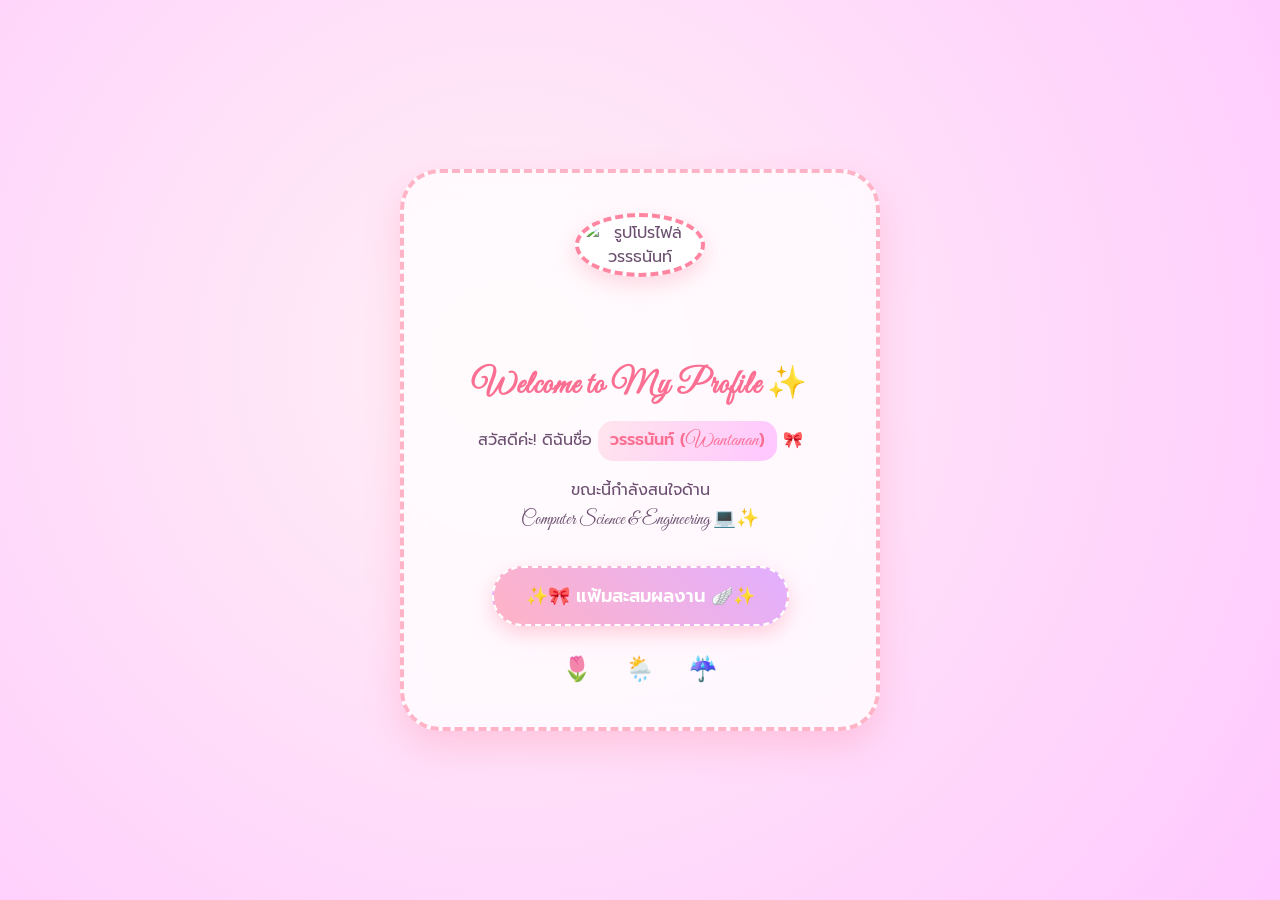
==== index.html @ 5046d3f5 "Update index.html" ====
<!DOCTYPE html>
<html lang="th">
<head>
<meta charset="UTF-8">
<meta name="viewport" content="width=device-width, initial-scale=1.0">
<title>หน้าแนะนำตัวของวรรธนันท์ 🍭</title>
<link rel="stylesheet" href="https://fonts.googleapis.com/css2?family=Alex+Brush&family=Great+Vibes&family=Prompt:wght@300;400;600&display=swap">
<style>
  /* กำหนดชื่อ Class สำหรับฟอนต์ Heart Script สไตล์ภาพที่ส่งมา */
  .heart-font {
    font-family: 'Great Vibes', 'Alex Brush', cursive;
  }

  :root {
    --pink-soft: #ffe5ec;
    --pink-main: #ffb3c6;
    --pink-accent: #ff85a1;
    --pink-dark: #fb6f92;
    --purple-soft: #e2afff;
    --text-color: #6c4f70;
  }

  * {
    box-sizing: border-box;
    margin: 0;
    padding: 0;
  }

  body {
    /* พื้นหลังสีชมพูไล่เฉดหวานๆ */
    background: radial-gradient(circle at 20% 20%, #fff0f5 0%, #ffc6ff 40%, #ffb3c6 80%, #ff85a1 100%);
    background-size: 200% 200%;
    animation: pinkGradient 10s ease infinite alternate;
    font-family: 'Prompt', sans-serif;
    color: var(--text-color);
    min-height: 100vh;
    display: flex;
    justify-content: center;
    align-items: center;
    padding: 20px;
    overflow: hidden;
    position: relative;
  }

  @keyframes pinkGradient {
    0% { background-position: 0% 0%; }
    100% { background-position: 100% 100%; }
  }

  /* ------------------- เอฟเฟกต์ตกแต่งตกลงมา ------------------- */
  .falling-container {
    position: absolute;
    top: 0;
    left: 0;
    width: 100%;
    height: 100%;
    pointer-events: none;
    z-index: 1;
  }

  .falling-item {
    position: absolute;
    top: -50px;
    font-size: 24px;
    animation: fall linear infinite;
    user-select: none;
  }

  @keyframes fall {
    0% {
      transform: translateY(0) rotate(0deg) scale(0.8);
      opacity: 1;
    }
    50% {
      transform: translateY(50vh) rotate(180deg) scale(1.2);
    }
    100% {
      transform: translateY(105vh) rotate(360deg) scale(0.8);
      opacity: 0.2;
    }
  }

  .falling-item:nth-child(1)  { left: 5%;  animation-duration: 6s;  animation-delay: 0s; }
  .falling-item:nth-child(2)  { left: 18%; animation-duration: 8s;  animation-delay: 2s; }
  .falling-item:nth-child(3)  { left: 28%; animation-duration: 7s;  animation-delay: 4s; }
  .falling-item:nth-child(4)  { left: 40%; animation-duration: 9s;  animation-delay: 1s; }
  .falling-item:nth-child(5)  { left: 52%; animation-duration: 6.5s; animation-delay: 3s; }
  .falling-item:nth-child(6)  { left: 65%; animation-duration: 8.5s; animation-delay: 0.5s; }
  .falling-item:nth-child(7)  { left: 78%; animation-duration: 7.5s; animation-delay: 2.5s; }
  .falling-item:nth-child(8)  { left: 88%; animation-duration: 9.5s; animation-delay: 1.5s; }
  .falling-item:nth-child(9)  { left: 95%; animation-duration: 6.8s; animation-delay: 3.5s; }

  /* ------------------- การ์ดโปรไฟล์ ------------------- */
  .card {
    background: rgba(255, 255, 255, 0.75);
    backdrop-filter: blur(12px);
    border: 4px dashed var(--pink-main);
    border-radius: 40px;
    box-shadow: 0 15px 35px rgba(255, 133, 161, 0.3);
    max-width: 480px;
    width: 100%;
    padding: 40px 30px;
    text-align: center;
    position: relative;
    z-index: 2;
    animation: floatCard 3.5s ease-in-out infinite alternate;
  }

  /* การ์ดลอยขึ้น-ลงนุ่มนวล */
  @keyframes floatCard {
    0% { transform: translateY(0px) rotate(-0.5deg); }
    100% { transform: translateY(-12px) rotate(0.5deg); }
  }

  /* ------------------- รูปโปรไฟล์แบบดุ๊กดิ๊ก ------------------- */
  .avatar-wrapper {
    position: relative;
    width: 130px;
    height: 130px;
    margin: 0 auto 20px auto;
  }

  .avatar-img {
    width: 100%;
    height: 100%;
    object-fit: cover;
    border-radius: 50%;
    border: 4px dashed var(--pink-accent);
    padding: 4px;
    background: #fff;
    box-shadow: 0 8px 20px rgba(251, 111, 146, 0.25);
    /* เอฟเฟกต์ดุ๊กดิ๊กตลอดเวลา */
    animation: avatarBounce 2.5s ease-in-out infinite alternate;
    cursor: pointer;
    transition: transform 0.3s;
  }

  /* เอฟเฟกต์เด้งสั่นดุ๊กดิ๊ก */
  @keyframes avatarBounce {
    0% { transform: translateY(0) scale(1) rotate(0deg); }
    30% { transform: translateY(-6px) scale(1.03) rotate(-3deg); }
    60% { transform: translateY(0) scale(0.98) rotate(3deg); }
    100% { transform: translateY(-10px) scale(1.05) rotate(-2deg); }
  }

  .avatar-img:hover {
    animation: wiggle 0.4s ease-in-out infinite alternate;
  }

  @keyframes wiggle {
    0% { transform: rotate(-12deg) scale(1.12); }
    100% { transform: rotate(12deg) scale(1.12); }
  }

  h1 {
    font-family: 'Great Vibes', 'Prompt', cursive;
    color: var(--pink-dark);
    font-size: 32px;
    margin-bottom: 15px;
    font-weight: 600;
    letter-spacing: 1px;
  }

  p {
    font-size: 16px;
    line-height: 1.7;
    margin-bottom: 16px;
  }

  .highlight {
    background: linear-gradient(120deg, #ffe5ec 0%, #ffc6ff 100%);
    padding: 3px 12px;
    border-radius: 15px;
    font-weight: 600;
    color: var(--pink-dark);
    display: inline-block;
    animation: pulseHighlight 2s infinite alternate;
  }

  /* ตกแต่งตัวอักษรภาษาอังกฤษด้วยฟอนต์ Heart Script */
  .heart-text {
    font-family: 'Great Vibes', cursive;
    font-size: 1.25em;
    font-weight: normal;
  }

  @keyframes pulseHighlight {
    0% { transform: scale(1); }
    100% { transform: scale(1.05); }
  }

  /* ------------------- ปุ่มกดขยับดุ๊กดิ๊ก ------------------- */
  .btn {
    display: inline-block;
    background: linear-gradient(45deg, var(--pink-main), var(--purple-soft));
    color: white;
    text-decoration: none;
    font-size: 18px;
    font-weight: 600;
    padding: 14px 32px;
    border-radius: 30px;
    box-shadow: 0 8px 20px rgba(255, 179, 198, 0.6);
    transition: all 0.3s ease;
    margin-top: 15px;
    border: 2px dashed #ffffff;
    /* เอฟเฟกต์ปุ่มสั่นไหวดุ๊กดิ๊ก */
    animation: btnPulse 3s ease-in-out infinite;
  }

  @keyframes btnPulse {
    0%, 100% { transform: scale(1); }
    50% { transform: scale(1.04) rotate(1deg); }
  }

  .btn:hover {
    transform: scale(1.12) rotate(-3deg) !important;
    box-shadow: 0 12px 25px rgba(251, 111, 146, 0.5);
    background: linear-gradient(45deg, var(--purple-soft), var(--pink-dark));
  }

  /* ------------------- โซเชียลมีเดียดุ๊กดิ๊ก ------------------- */
  .social-links {
    margin-top: 25px;
    font-size: 24px;
  }

  .social-links a {
    color: var(--text-color);
    text-decoration: none;
    margin: 0 12px;
    display: inline-block;
    transition: transform 0.2s;
    animation: floatSocial 2s ease-in-out infinite alternate;
  }

  .social-links a:nth-child(1) { animation-delay: 0s; }
  .social-links a:nth-child(2) { animation-delay: 0.3s; }
  .social-links a:nth-child(3) { animation-delay: 0.6s; }

  @keyframes floatSocial {
    0% { transform: translateY(0); }
    100% { transform: translateY(-5px) rotate(5deg); }
  }

  .social-links a:hover {
    transform: scale(1.5) rotate(15deg) !important;
  }
</style>
</head>
<body>

<div class="falling-container">
  <div class="falling-item">✨</div>
  <div class="falling-item">🌸</div>
  <div class="falling-item">💖</div>
  <div class="falling-item">🍬</div>
  <div class="falling-item">⭐</div>
  <div class="falling-item">🎀</div>
  <div class="falling-item">🍭</div>
  <div class="falling-item">✨</div>
  <div class="falling-item">🍓</div>
</div>

<div class="card">
  <div class="avatar-wrapper">
    <img src="https://images.unsplash.com/photo-1534528741775-53994a69daeb?auto=format&fit=crop&w=400&q=80" alt="รูปโปรไฟล์วรรธนันท์" class="avatar-img" title="ลองแตะสิ!">
  </div>
  
  <h1 class="heart-font">Welcome to My Profile ✨</h1>
  <p>สวัสดีค่ะ! ดิฉันชื่อ <span class="highlight">วรรธนันท์ (<span class="heart-text">Wantanan</span>)</span> 🎀</p>
  <p>ขณะนี้กำลังสนใจด้าน <br><strong class="heart-text" style="font-size: 1.15em;">Computer Science & Engineering 💻✨</strong></p>
  
  <a href="portfolio.html" class="btn">✨🎀 แฟ้มสะสมผลงาน 🪽✨</a>

  <div class="social-links">
    <a href="#" title="GitHub">🌷</a>
    <a href="#" title="Instagram">🌦️</a>
    <a href="#" title="Sweet">☔️</a>
  </div>
</div>

</body>
</html>
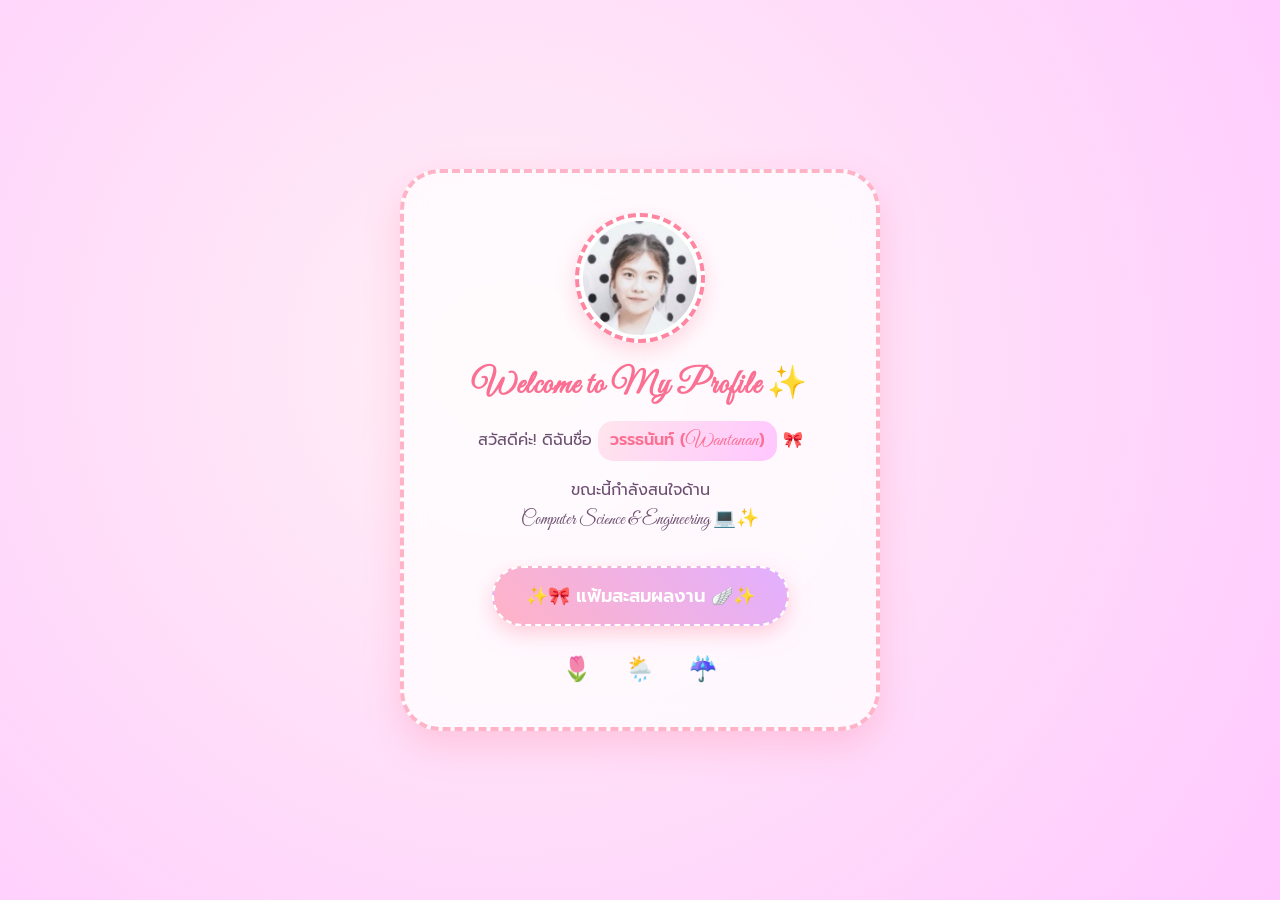
==== commit 9e6cc3e0: "Update index.html" ====
--- a/index.html
+++ b/index.html
@@ -263,7 +263,7 @@
 
 <div class="card">
   <div class="avatar-wrapper">
-    <img src="https://images.unsplash.com/photo-1534528741775-53994a69daeb?auto=format&fit=crop&w=400&q=80" alt="รูปโปรไฟล์วรรธนันท์" class="avatar-img" title="ลองแตะสิ!">
+    <img src="IMG_4109.png" alt="รูปโปรไฟล์วรรธนันท์" class="avatar-img" title="ลองแตะสิ!">
   </div>
   
   <h1 class="heart-font">Welcome to My Profile ✨</h1>
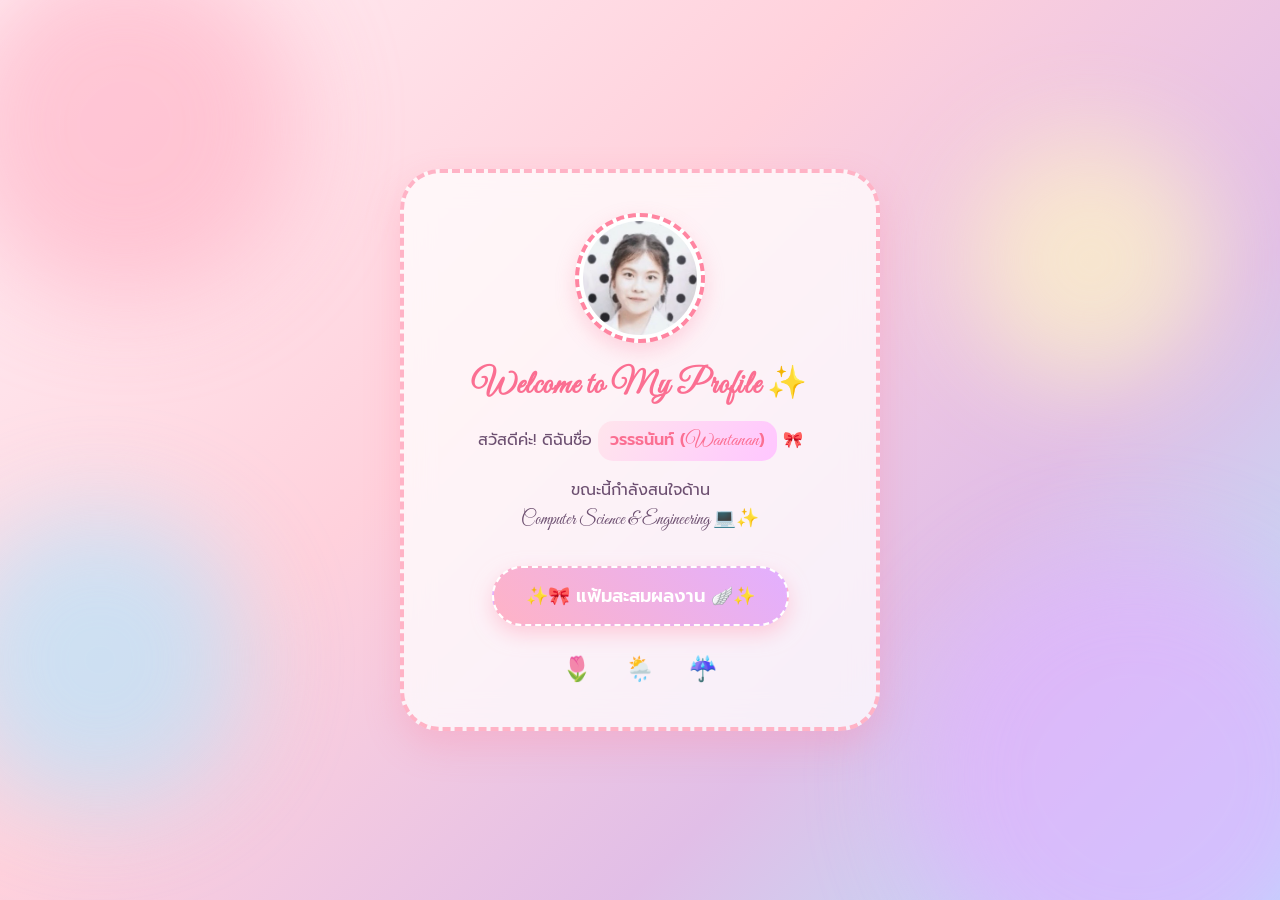
==== commit 28065520: "Update index.html" ====
--- a/index.html
+++ b/index.html
@@ -6,7 +6,7 @@
 <title>หน้าแนะนำตัวของวรรธนันท์ 🍭</title>
 <link rel="stylesheet" href="https://fonts.googleapis.com/css2?family=Alex+Brush&family=Great+Vibes&family=Prompt:wght@300;400;600&display=swap">
 <style>
-  /* กำหนดชื่อ Class สำหรับฟอนต์ Heart Script สไตล์ภาพที่ส่งมา */
+  /* กำหนดชื่อ Class สำหรับฟอนต์ Heart Script */
   .heart-font {
     font-family: 'Great Vibes', 'Alex Brush', cursive;
   }
@@ -27,10 +27,8 @@
   }
 
   body {
-    /* พื้นหลังสีชมพูไล่เฉดหวานๆ */
-    background: radial-gradient(circle at 20% 20%, #fff0f5 0%, #ffc6ff 40%, #ffb3c6 80%, #ff85a1 100%);
-    background-size: 200% 200%;
-    animation: pinkGradient 10s ease infinite alternate;
+    /* พื้นหลังหลักไล่เฉดสีชมพูพาสเทลหวานๆ */
+    background: linear-gradient(135deg, #fff0f5 0%, #ffd1dc 40%, #e1bee7 70%, #b3e5fc 100%);
     font-family: 'Prompt', sans-serif;
     color: var(--text-color);
     min-height: 100vh;
@@ -42,14 +40,77 @@
     position: relative;
   }
 
-  @keyframes pinkGradient {
-    0% { background-position: 0% 0%; }
-    100% { background-position: 100% 100%; }
+  /* ------------------- CSS สร้างพื้นหลังวงกลมลอยดุ๊กดิ๊ก (Background Blobs) ------------------- */
+  .bg-decorations {
+    position: fixed;
+    top: 0;
+    left: 0;
+    width: 100%;
+    height: 100%;
+    z-index: 0;
+    pointer-events: none;
+    overflow: hidden;
+  }
+
+  .bg-circle {
+    position: absolute;
+    border-radius: 50%;
+    filter: blur(50px);
+    opacity: 0.65;
+    animation: floatBg 12s ease-in-out infinite alternate;
+  }
+
+  .bg-circle-1 {
+    width: 350px;
+    height: 350px;
+    background: #ffb3c6;
+    top: -50px;
+    left: -50px;
+    animation-delay: 0s;
+  }
+
+  .bg-circle-2 {
+    width: 450px;
+    height: 450px;
+    background: #e2afff;
+    bottom: -100px;
+    right: -80px;
+    animation-delay: -3s;
+  }
+
+  .bg-circle-3 {
+    width: 300px;
+    height: 300px;
+    background: #b3e5fc;
+    bottom: 10%;
+    left: -50px;
+    animation-delay: -6s;
+  }
+
+  .bg-circle-4 {
+    width: 250px;
+    height: 250px;
+    background: #fff9c4;
+    top: 15%;
+    right: 5%;
+    animation-delay: -9s;
+  }
+
+  @keyframes floatBg {
+    0% {
+      transform: translate(0, 0) scale(1) rotate(0deg);
+    }
+    50% {
+      transform: translate(30px, 40px) scale(1.1) rotate(180deg);
+    }
+    100% {
+      transform: translate(-20px, 20px) scale(0.95) rotate(360deg);
+    }
   }
 
   /* ------------------- เอฟเฟกต์ตกแต่งตกลงมา ------------------- */
   .falling-container {
-    position: absolute;
+    position: fixed;
     top: 0;
     left: 0;
     width: 100%;
@@ -93,7 +154,8 @@
   /* ------------------- การ์ดโปรไฟล์ ------------------- */
   .card {
     background: rgba(255, 255, 255, 0.75);
-    backdrop-filter: blur(12px);
+    backdrop-filter: blur(16px);
+    -webkit-backdrop-filter: blur(16px);
     border: 4px dashed var(--pink-main);
     border-radius: 40px;
     box-shadow: 0 15px 35px rgba(255, 133, 161, 0.3);
@@ -249,6 +311,15 @@
 </head>
 <body>
 
+<!-- วงกลมพื้นหลังลอยดุ๊กดิ๊ก (Pastel Floating Blobs) -->
+<div class="bg-decorations">
+  <div class="bg-circle bg-circle-1"></div>
+  <div class="bg-circle bg-circle-2"></div>
+  <div class="bg-circle bg-circle-3"></div>
+  <div class="bg-circle bg-circle-4"></div>
+</div>
+
+<!-- ไอคอนตกลงมา -->
 <div class="falling-container">
   <div class="falling-item">✨</div>
   <div class="falling-item">🌸</div>
@@ -261,6 +332,7 @@
   <div class="falling-item">🍓</div>
 </div>
 
+<!-- การ์ดเนื้อหา -->
 <div class="card">
   <div class="avatar-wrapper">
     <img src="IMG_4109.png" alt="รูปโปรไฟล์วรรธนันท์" class="avatar-img" title="ลองแตะสิ!">
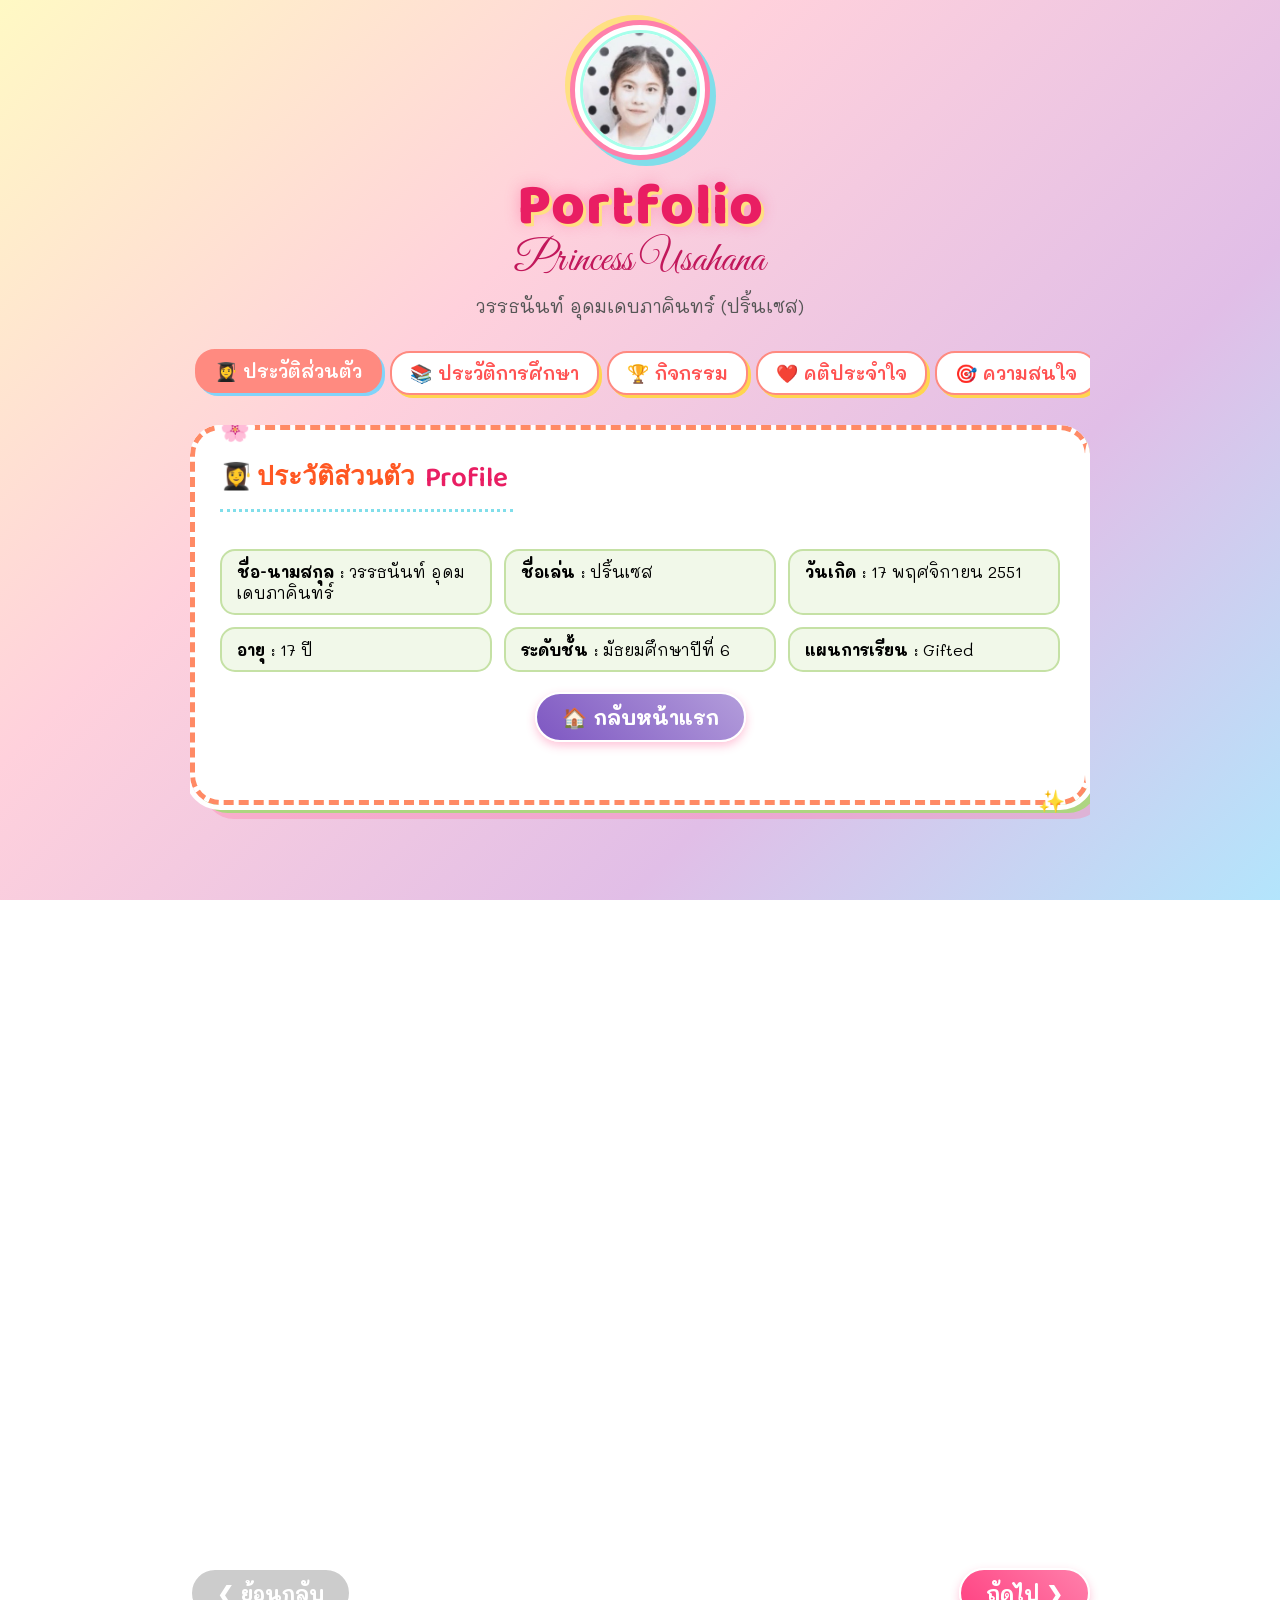
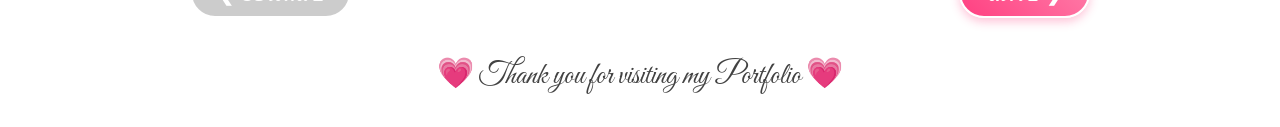
==== commit 5153b8e4: "Update index.html" ====
--- a/index.html
+++ b/index.html
@@ -3,353 +3,608 @@
 <head>
 <meta charset="UTF-8">
 <meta name="viewport" content="width=device-width, initial-scale=1.0">
-<title>หน้าแนะนำตัวของวรรธนันท์ 🍭</title>
-<link rel="stylesheet" href="https://fonts.googleapis.com/css2?family=Alex+Brush&family=Great+Vibes&family=Prompt:wght@300;400;600&display=swap">
+<title>แฟ้มสะสมผลงาน (Portfolio) - Princess Usahana Theme</title>
 <style>
-  /* กำหนดชื่อ Class สำหรับฟอนต์ Heart Script */
-  .heart-font {
-    font-family: 'Great Vibes', 'Alex Brush', cursive;
-  }
-
-  :root {
-    --pink-soft: #ffe5ec;
-    --pink-main: #ffb3c6;
-    --pink-accent: #ff85a1;
-    --pink-dark: #fb6f92;
-    --purple-soft: #e2afff;
-    --text-color: #6c4f70;
-  }
-
-  * {
+/* นำเข้าฟอนต์ Baloo 2 (หัวข้อ/ตกแต่ง), Great Vibes (ลายเซ็นชื่อ) และ Mali (เนื้อหา) จาก Google Fonts */
+@import url('https://fonts.googleapis.com/css2?family=Baloo+2:wght@400;600;700;800&family=Great+Vibes&family=Mali:ital,wght@0,300;0,500;0,700;1,400&display=swap');
+
+* {
     box-sizing: border-box;
+}
+
+body {
+    font-family: 'Mali', cursive, sans-serif;
     margin: 0;
-    padding: 0;
-  }
-
-  body {
-    /* พื้นหลังหลักไล่เฉดสีชมพูพาสเทลหวานๆ */
-    background: linear-gradient(135deg, #fff0f5 0%, #ffd1dc 40%, #e1bee7 70%, #b3e5fc 100%);
-    font-family: 'Prompt', sans-serif;
-    color: var(--text-color);
+    padding: 20px 10px;
+    background: linear-gradient(135deg, #FFF9C4 0%, #FFD1DC 35%, #E1BEE7 70%, #B3E5FC 100%);
+    background-attachment: fixed;
+    position: relative;
+    overflow-x: hidden;
     min-height: 100vh;
+}
+
+/* เอฟเฟกต์ดอกไม้ร่วงหล่น */
+.petal {
+    position: fixed;
+    top: -10%;
+    font-size: 26px;
+    user-select: none;
+    z-index: 1000;
+    pointer-events: none;
+    animation: fall linear infinite;
+    filter: drop-shadow(0 2px 4px rgba(0,0,0,0.1));
+}
+
+@keyframes fall {
+    0% { transform: translateY(0) rotate(0deg); opacity: 1; }
+    100% { transform: translateY(105vh) rotate(360deg); opacity: 0; }
+}
+
+.petal:nth-child(1) { left: 5%; animation-duration: 7s; animation-delay: 0s; }
+.petal:nth-child(2) { left: 18%; animation-duration: 10s; animation-delay: 2s; }
+.petal:nth-child(3) { left: 32%; animation-duration: 6s; animation-delay: 4s; }
+.petal:nth-child(4) { left: 48%; animation-duration: 8s; animation-delay: 1s; }
+.petal:nth-child(5) { left: 62%; animation-duration: 9s; animation-delay: 3s; }
+.petal:nth-child(6) { left: 75%; animation-duration: 7s; animation-delay: 5s; }
+.petal:nth-child(7) { left: 88%; animation-duration: 11s; animation-delay: 1.5s; }
+
+.container {
+    max-width: 900px;
+    margin: auto;
+    position: relative;
+    z-index: 1;
+}
+
+/* รูปโปรไฟล์และหัวข้อส่วนบน */
+.header-wrapper {
+    text-align: center;
+    margin-bottom: 20px;
+}
+
+.profile-card {
+    width: 140px;
+    height: 140px;
+    border-radius: 50%;
+    background: #FFFFFF;
     display: flex;
+    align-items: center;
     justify-content: center;
+    border: 5px solid #FF80AB;
+    box-shadow: 6px 6px 0px #80DEEA, -5px -5px 0px #FFE082;
+    margin: 0 auto 15px auto;
+    transition: transform 0.3s ease;
+}
+
+.profile-card:hover {
+    transform: rotate(5deg) scale(1.05);
+}
+
+.profile-card img {
+    width: 120px;
+    height: 120px;
+    border-radius: 50%;
+    border: 3px solid #A7FFEB;
+    object-fit: cover;
+}
+
+/* หัวข้อหลัก ใช้ Baloo 2 ทรงกลมน่ารักแทน Pinyon Script */
+.main-title {
+    font-family: 'Baloo 2', cursive;
+    font-weight: 800;
+    font-size: 58px;
+    margin: 0;
+    color: #E91E63;
+    text-shadow: 3px 3px 0px #FFE082, 0 0 15px rgba(255, 64, 129, 0.4);
+    letter-spacing: 1px;
+    line-height: 1.1;
+    animation: glow 2s ease-in-out infinite alternate;
+}
+
+@keyframes glow {
+    from {
+        text-shadow: 2px 2px 0px #FFE082, 0 0 10px rgba(255, 128, 171, 0.5);
+    }
+    to {
+        text-shadow: 3px 3px 0px #FFE082, 0 0 20px rgba(255, 64, 129, 0.8), 0 0 30px #FF80AB;
+    }
+}
+
+/* ลายเซ็นชื่อ ใช้ Great Vibes ให้ความรู้สึกหรูหราแบบเจ้าหญิง */
+.sub-title {
+    font-family: 'Great Vibes', cursive;
+    font-size: 42px;
+    color: #C2185B;
+    margin: -5px 0 5px 0;
+    font-weight: normal;
+}
+
+/* แถบเมนูนำทาง (Navigation Bar) */
+.nav-tabs {
+    display: flex;
+    justify-content: flex-start;
+    overflow-x: auto;
+    gap: 8px;
+    padding: 10px 5px 15px 5px;
+    margin-bottom: 15px;
+    scrollbar-width: thin;
+    scrollbar-color: #FF8A80 #FFF;
+}
+
+.nav-tabs::-webkit-scrollbar {
+    height: 6px;
+}
+.nav-tabs::-webkit-scrollbar-thumb {
+    background-color: #FF8A80;
+    border-radius: 10px;
+}
+
+.nav-btn {
+    background: #FFFFFF;
+    color: #FF5252;
+    padding: 8px 18px;
+    border-radius: 20px;
+    font-size: 18px;
+    font-weight: 600;
+    font-family: 'Mali', cursive;
+    border: 2px solid #FF8A80;
+    box-shadow: 3px 3px 0px #FFD54F;
+    cursor: pointer;
+    white-space: nowrap;
+    transition: all 0.2s ease;
+}
+
+.nav-btn.active, .nav-btn:hover {
+    background: #FF8A80;
+    color: #FFFFFF;
+    box-shadow: 3px 3px 0px #81D4FA;
+    transform: translateY(-2px);
+}
+
+/* Slider Container สลับหน้าซ้าย-ขวา */
+.slider-wrapper {
+    overflow: hidden;
+    width: 100%;
+    border-radius: 30px;
+}
+
+.slides-container {
+    display: flex;
+    transition: transform 0.4s cubic-bezier(0.25, 1, 0.5, 1);
+    width: 100%;
+}
+
+.slide {
+    min-width: 100%;
+    box-sizing: border-box;
+}
+
+/* กรอบเนื้อหา */
+.box {
+    background: #FFFFFF;
+    padding: 25px;
+    border-radius: 30px;
+    position: relative;
+    border: 5px dashed #FF8A65;
+    outline: 5px solid #FFFFFF;
+    box-shadow: 8px 8px 0px #AED581, 14px 14px 0px rgba(255, 128, 171, 0.4);
+    min-height: 380px;
+}
+
+.box::before {
+    content: '🌸';
+    position: absolute;
+    top: -18px;
+    left: 20px;
+    font-size: 24px;
+    background: #FFF;
+    padding: 0 5px;
+    border-radius: 50%;
+}
+
+.box::after {
+    content: '✨';
+    position: absolute;
+    bottom: -15px;
+    right: 20px;
+    font-size: 22px;
+}
+
+h2 {
+    color: #FF5722;
+    font-size: 26px;
+    font-family: 'Baloo 2', cursive;
+    font-weight: 700;
+    border-bottom: 3px dotted #80DEEA;
+    padding-bottom: 8px;
+    margin-top: 0;
+    display: inline-block;
+}
+
+/* ตกแต่งคำภาษาอังกฤษด้วย Baloo 2 ทรงกลมน่ารัก */
+.fancy-text {
+    font-family: 'Baloo 2', cursive;
+    font-weight: 600;
+    font-size: 28px;
+    color: #E91E63;
+    display: inline-block;
+    padding: 0 5px;
+    vertical-align: middle;
+}
+
+p, ul {
+    font-size: 19px;
+    color: #424242;
+    line-height: 1.6;
+    font-family: 'Mali', cursive;
+}
+
+ul {
+    list-style-type: none;
+    padding-left: 5px;
+}
+
+ul li {
+    margin-bottom: 10px;
+}
+
+.info-grid {
+    display: grid;
+    grid-template-columns: repeat(auto-fit, minmax(220px, 1fr));
+    gap: 12px;
+    margin-top: 15px;
+}
+
+.info-item {
+    background: #F1F8E9;
+    padding: 10px 15px;
+    border-radius: 15px;
+    border: 2px solid #C5E1A5;
+}
+
+/* การ์ดแยกระดับการศึกษา */
+.edu-grid {
+    display: grid;
+    grid-template-columns: repeat(auto-fit, minmax(260px, 1fr));
+    gap: 16px;
+    margin-top: 15px;
+}
+
+.edu-card {
+    background: #FFF3E0;
+    padding: 18px;
+    border-radius: 20px;
+    border: 2px solid #FFCC80;
+}
+
+.edu-card b {
+    color: #E65100;
+    font-size: 20px;
+}
+
+.edu-card p {
+    margin: 6px 0 0 0;
+}
+
+/* กิจกรรมแลกเปลี่ยน */
+.exchange-title {
+    font-size: 20px;
+    color: #AD1457;
+    background: #FCE4EC;
+    border: 2px dashed #F48FB1;
+    border-radius: 16px;
+    padding: 12px 16px;
+    margin: 10px 0 20px 0;
+    text-align: center;
+}
+
+.cert-box {
+    width: 100%;
+    aspect-ratio: 4 / 3;
+    background: #FFF8E1;
+    border: 3px solid #FFD54F;
+    border-radius: 20px;
+    display: flex;
     align-items: center;
-    padding: 20px;
+    justify-content: center;
+    color: #BFA100;
+    font-size: 18px;
+    text-align: center;
+    margin-bottom: 16px;
     overflow: hidden;
-    position: relative;
-  }
-
-  /* ------------------- CSS สร้างพื้นหลังวงกลมลอยดุ๊กดิ๊ก (Background Blobs) ------------------- */
-  .bg-decorations {
-    position: fixed;
-    top: 0;
-    left: 0;
-    width: 100%;
-    height: 100%;
-    z-index: 0;
-    pointer-events: none;
-    overflow: hidden;
-  }
-
-  .bg-circle {
-    position: absolute;
-    border-radius: 50%;
-    filter: blur(50px);
-    opacity: 0.65;
-    animation: floatBg 12s ease-in-out infinite alternate;
-  }
-
-  .bg-circle-1 {
-    width: 350px;
-    height: 350px;
-    background: #ffb3c6;
-    top: -50px;
-    left: -50px;
-    animation-delay: 0s;
-  }
-
-  .bg-circle-2 {
-    width: 450px;
-    height: 450px;
-    background: #e2afff;
-    bottom: -100px;
-    right: -80px;
-    animation-delay: -3s;
-  }
-
-  .bg-circle-3 {
-    width: 300px;
-    height: 300px;
-    background: #b3e5fc;
-    bottom: 10%;
-    left: -50px;
-    animation-delay: -6s;
-  }
-
-  .bg-circle-4 {
-    width: 250px;
-    height: 250px;
-    background: #fff9c4;
-    top: 15%;
-    right: 5%;
-    animation-delay: -9s;
-  }
-
-  @keyframes floatBg {
-    0% {
-      transform: translate(0, 0) scale(1) rotate(0deg);
-    }
-    50% {
-      transform: translate(30px, 40px) scale(1.1) rotate(180deg);
-    }
-    100% {
-      transform: translate(-20px, 20px) scale(0.95) rotate(360deg);
-    }
-  }
-
-  /* ------------------- เอฟเฟกต์ตกแต่งตกลงมา ------------------- */
-  .falling-container {
-    position: fixed;
-    top: 0;
-    left: 0;
-    width: 100%;
-    height: 100%;
-    pointer-events: none;
-    z-index: 1;
-  }
-
-  .falling-item {
-    position: absolute;
-    top: -50px;
-    font-size: 24px;
-    animation: fall linear infinite;
-    user-select: none;
-  }
-
-  @keyframes fall {
-    0% {
-      transform: translateY(0) rotate(0deg) scale(0.8);
-      opacity: 1;
-    }
-    50% {
-      transform: translateY(50vh) rotate(180deg) scale(1.2);
-    }
-    100% {
-      transform: translateY(105vh) rotate(360deg) scale(0.8);
-      opacity: 0.2;
-    }
-  }
-
-  .falling-item:nth-child(1)  { left: 5%;  animation-duration: 6s;  animation-delay: 0s; }
-  .falling-item:nth-child(2)  { left: 18%; animation-duration: 8s;  animation-delay: 2s; }
-  .falling-item:nth-child(3)  { left: 28%; animation-duration: 7s;  animation-delay: 4s; }
-  .falling-item:nth-child(4)  { left: 40%; animation-duration: 9s;  animation-delay: 1s; }
-  .falling-item:nth-child(5)  { left: 52%; animation-duration: 6.5s; animation-delay: 3s; }
-  .falling-item:nth-child(6)  { left: 65%; animation-duration: 8.5s; animation-delay: 0.5s; }
-  .falling-item:nth-child(7)  { left: 78%; animation-duration: 7.5s; animation-delay: 2.5s; }
-  .falling-item:nth-child(8)  { left: 88%; animation-duration: 9.5s; animation-delay: 1.5s; }
-  .falling-item:nth-child(9)  { left: 95%; animation-duration: 6.8s; animation-delay: 3.5s; }
-
-  /* ------------------- การ์ดโปรไฟล์ ------------------- */
-  .card {
-    background: rgba(255, 255, 255, 0.75);
-    backdrop-filter: blur(16px);
-    -webkit-backdrop-filter: blur(16px);
-    border: 4px dashed var(--pink-main);
-    border-radius: 40px;
-    box-shadow: 0 15px 35px rgba(255, 133, 161, 0.3);
-    max-width: 480px;
-    width: 100%;
-    padding: 40px 30px;
-    text-align: center;
-    position: relative;
-    z-index: 2;
-    animation: floatCard 3.5s ease-in-out infinite alternate;
-  }
-
-  /* การ์ดลอยขึ้น-ลงนุ่มนวล */
-  @keyframes floatCard {
-    0% { transform: translateY(0px) rotate(-0.5deg); }
-    100% { transform: translateY(-12px) rotate(0.5deg); }
-  }
-
-  /* ------------------- รูปโปรไฟล์แบบดุ๊กดิ๊ก ------------------- */
-  .avatar-wrapper {
-    position: relative;
-    width: 130px;
-    height: 130px;
-    margin: 0 auto 20px auto;
-  }
-
-  .avatar-img {
+}
+
+.cert-box img {
     width: 100%;
     height: 100%;
     object-fit: cover;
-    border-radius: 50%;
-    border: 4px dashed var(--pink-accent);
-    padding: 4px;
-    background: #fff;
-    box-shadow: 0 8px 20px rgba(251, 111, 146, 0.25);
-    /* เอฟเฟกต์ดุ๊กดิ๊กตลอดเวลา */
-    animation: avatarBounce 2.5s ease-in-out infinite alternate;
+}
+
+.photo-grid {
+    display: grid;
+    grid-template-columns: repeat(auto-fit, minmax(120px, 1fr));
+    gap: 10px;
+}
+
+.photo-box {
+    aspect-ratio: 1 / 1;
+    background: #E1F5FE;
+    border: 2px solid #81D4FA;
+    border-radius: 14px;
+    display: flex;
+    align-items: center;
+    justify-content: center;
+    color: #0277BD;
+    font-size: 14px;
+    text-align: center;
+    overflow: hidden;
+}
+
+.photo-box img {
+    width: 100%;
+    height: 100%;
+    object-fit: cover;
+}
+
+/* ปุ่มควบคุมล่าง */
+.controls {
+    display: flex;
+    justify-content: space-between;
+    margin-top: 20px;
+}
+
+.btn {
+    background: linear-gradient(45deg, #FF4081, #FF80AB);
+    color: white;
+    padding: 10px 25px;
+    text-decoration: none;
+    border-radius: 30px;
+    font-size: 20px;
+    font-weight: bold;
+    font-family: 'Mali', cursive;
+    box-shadow: 0 4px 10px rgba(255, 64, 129, 0.3);
+    transition: all 0.3s ease;
+    border: 2px solid #FFFFFF;
     cursor: pointer;
-    transition: transform 0.3s;
-  }
-
-  /* เอฟเฟกต์เด้งสั่นดุ๊กดิ๊ก */
-  @keyframes avatarBounce {
-    0% { transform: translateY(0) scale(1) rotate(0deg); }
-    30% { transform: translateY(-6px) scale(1.03) rotate(-3deg); }
-    60% { transform: translateY(0) scale(0.98) rotate(3deg); }
-    100% { transform: translateY(-10px) scale(1.05) rotate(-2deg); }
-  }
-
-  .avatar-img:hover {
-    animation: wiggle 0.4s ease-in-out infinite alternate;
-  }
-
-  @keyframes wiggle {
-    0% { transform: rotate(-12deg) scale(1.12); }
-    100% { transform: rotate(12deg) scale(1.12); }
-  }
-
-  h1 {
-    font-family: 'Great Vibes', 'Prompt', cursive;
-    color: var(--pink-dark);
-    font-size: 32px;
-    margin-bottom: 15px;
-    font-weight: 600;
-    letter-spacing: 1px;
-  }
-
-  p {
-    font-size: 16px;
-    line-height: 1.7;
-    margin-bottom: 16px;
-  }
-
-  .highlight {
-    background: linear-gradient(120deg, #ffe5ec 0%, #ffc6ff 100%);
-    padding: 3px 12px;
-    border-radius: 15px;
-    font-weight: 600;
-    color: var(--pink-dark);
     display: inline-block;
-    animation: pulseHighlight 2s infinite alternate;
-  }
-
-  /* ตกแต่งตัวอักษรภาษาอังกฤษด้วยฟอนต์ Heart Script */
-  .heart-text {
+}
+
+.btn:hover {
+    background: linear-gradient(45deg, #FF1744, #FF5252);
+    transform: scale(1.05);
+}
+
+.btn:disabled {
+    background: #CCC;
+    box-shadow: none;
+    cursor: not-allowed;
+    transform: none;
+}
+
+.btn-home {
+    background: linear-gradient(45deg, #7E57C2, #B39DDB);
+}
+
+.btn-home:hover {
+    background: linear-gradient(45deg, #5E35B1, #9575CD);
+}
+
+.footer {
+    text-align: center;
+    font-size: 30px;
+    color: #424242;
+    margin-top: 25px;
+    background: rgba(255, 255, 255, 0.75);
+    padding: 12px;
+    border-radius: 20px;
+    backdrop-filter: blur(5px);
     font-family: 'Great Vibes', cursive;
-    font-size: 1.25em;
-    font-weight: normal;
-  }
-
-  @keyframes pulseHighlight {
-    0% { transform: scale(1); }
-    100% { transform: scale(1.05); }
-  }
-
-  /* ------------------- ปุ่มกดขยับดุ๊กดิ๊ก ------------------- */
-  .btn {
-    display: inline-block;
-    background: linear-gradient(45deg, var(--pink-main), var(--purple-soft));
-    color: white;
-    text-decoration: none;
-    font-size: 18px;
-    font-weight: 600;
-    padding: 14px 32px;
-    border-radius: 30px;
-    box-shadow: 0 8px 20px rgba(255, 179, 198, 0.6);
-    transition: all 0.3s ease;
-    margin-top: 15px;
-    border: 2px dashed #ffffff;
-    /* เอฟเฟกต์ปุ่มสั่นไหวดุ๊กดิ๊ก */
-    animation: btnPulse 3s ease-in-out infinite;
-  }
-
-  @keyframes btnPulse {
-    0%, 100% { transform: scale(1); }
-    50% { transform: scale(1.04) rotate(1deg); }
-  }
-
-  .btn:hover {
-    transform: scale(1.12) rotate(-3deg) !important;
-    box-shadow: 0 12px 25px rgba(251, 111, 146, 0.5);
-    background: linear-gradient(45deg, var(--purple-soft), var(--pink-dark));
-  }
-
-  /* ------------------- โซเชียลมีเดียดุ๊กดิ๊ก ------------------- */
-  .social-links {
-    margin-top: 25px;
-    font-size: 24px;
-  }
-
-  .social-links a {
-    color: var(--text-color);
-    text-decoration: none;
-    margin: 0 12px;
-    display: inline-block;
-    transition: transform 0.2s;
-    animation: floatSocial 2s ease-in-out infinite alternate;
-  }
-
-  .social-links a:nth-child(1) { animation-delay: 0s; }
-  .social-links a:nth-child(2) { animation-delay: 0.3s; }
-  .social-links a:nth-child(3) { animation-delay: 0.6s; }
-
-  @keyframes floatSocial {
-    0% { transform: translateY(0); }
-    100% { transform: translateY(-5px) rotate(5deg); }
-  }
-
-  .social-links a:hover {
-    transform: scale(1.5) rotate(15deg) !important;
-  }
+}
 </style>
 </head>
 <body>
 
-<!-- วงกลมพื้นหลังลอยดุ๊กดิ๊ก (Pastel Floating Blobs) -->
-<div class="bg-decorations">
-  <div class="bg-circle bg-circle-1"></div>
-  <div class="bg-circle bg-circle-2"></div>
-  <div class="bg-circle bg-circle-3"></div>
-  <div class="bg-circle bg-circle-4"></div>
+<!-- ดอกไม้ร่วงหล่น -->
+<div class="petal">🌸</div>
+<div class="petal">✨</div>
+<div class="petal">🌼</div>
+<div class="petal">🌺</div>
+<div class="petal">🌷</div>
+<div class="petal">💛</div>
+<div class="petal">🎀</div>
+
+<div class="container">
+
+    <!-- ส่วนหัว -->
+    <div class="header-wrapper">
+        <div class="profile-card">
+            <img src="IMG_4109.png" alt="รูปโปรไฟล์">
+        </div>
+        <h1 class="main-title">Portfolio</h1>
+        <div class="sub-title">Princess Usahana</div>
+        <p style="margin: 5px 0; color: #555; font-size: 18px;">วรรธนันท์ อุดมเดบภาคินทร์ (ปริ้นเซส)</p>
+    </div>
+
+    <!-- แถบเมนูนำทาง (Tabs Navigation) -->
+    <nav class="nav-tabs">
+        <button class="nav-btn active" onclick="goToSlide(0)">👩‍🎓 ประวัติส่วนตัว</button>
+        <button class="nav-btn" onclick="goToSlide(1)">📚 ประวัติการศึกษา</button>
+        <button class="nav-btn" onclick="goToSlide(2)">🏆 กิจกรรม</button>
+        <button class="nav-btn" onclick="goToSlide(3)">❤️ คติประจำใจ</button>
+        <button class="nav-btn" onclick="goToSlide(4)">🎯 ความสนใจ</button>
+    </nav>
+
+    <!-- พื้นที่สไลด์เลื่อนซ้าย-ขวา -->
+    <div class="slider-wrapper" id="sliderWrapper">
+        <div class="slides-container" id="slidesContainer">
+
+            <!-- Slide 1: ประวัติส่วนตัว -->
+            <div class="slide">
+                <div class="box">
+                    <h2>👩‍🎓 ประวัติส่วนตัว <span class="fancy-text">Profile</span></h2>
+                    <div class="info-grid">
+                        <div class="info-item"><b>ชื่อ-นามสกุล :</b> วรรธนันท์ อุดมเดบภาคินทร์</div>
+                        <div class="info-item"><b>ชื่อเล่น :</b> ปริ้นเซส</div>
+                        <div class="info-item"><b>วันเกิด :</b> 17 พฤศจิกายน 2551</div>
+                        <div class="info-item"><b>อายุ :</b> 17 ปี</div>
+                        <div class="info-item"><b>ระดับชั้น :</b> มัธยมศึกษาปีที่ 6</div>
+                        <div class="info-item"><b>แผนการเรียน :</b> Gifted</div>
+                    </div>
+                    <div style="text-align: center; margin-top: 20px;">
+                        <a href="index.html" class="btn btn-home">🏠 กลับหน้าแรก</a>
+                    </div>
+                </div>
+            </div>
+
+            <!-- Slide 2: ประวัติการศึกษา (แยกช่อง ม.ต้น / ม.ปลาย) -->
+            <div class="slide">
+                <div class="box">
+                    <h2>📚 ประวัติการศึกษา <span class="fancy-text">Education</span></h2>
+                    <div class="edu-grid">
+                        <div class="edu-card">
+                            <b>🏫 ระดับมัธยมศึกษาตอนปลาย (ม.4 - ม.6)</b>
+                            <p>โรงเรียนบ้านบึง "อุตสาหกรรมนุเคราะห์"<br>(แผนการเรียน Gifted)</p>
+                        </div>
+                        <div class="edu-card">
+                            <b>🏫 ระดับมัธยมศึกษาตอนต้น (ม.1 - ม.3)</b>
+                            <p>โรงเรียนบ้านบึง "อุตสาหกรรมนุเคราะห์"</p>
+                        </div>
+                    </div>
+                </div>
+            </div>
+
+            <!-- Slide 3: กิจกรรมและเกียรติบัตร -->
+            <div class="slide">
+                <div class="box">
+                    <h2>🏆 กิจกรรมและเกียรติบัตร <span class="fancy-text">Activities</span></h2>
+
+                    <div class="exchange-title">
+                        โครงการแลกเปลี่ยนทางวิชาการครั้งที่ 10<br>
+                        ระหว่างโรงเรียนมัธยมศึกษาอิจิคาว่า ประเทศญี่ปุ่น<br>
+                        และโรงเรียนวิทยาศาสตร์จุฬาภรณราชวิทยาลัย
+                    </div>
+
+                    <div class="cert-box">
+                        🖼️ วางรูปเกียรติบัตรที่นี่
+                    </div>
+
+                    <div class="photo-grid">
+                        <div class="photo-box">📷 รูปที่ 1</div>
+                        <div class="photo-box">📷 รูปที่ 2</div>
+                        <div class="photo-box">📷 รูปที่ 3</div>
+                        <div class="photo-box">📷 รูปที่ 4</div>
+                    </div>
+                </div>
+            </div>
+
+            <!-- Slide 4: สิ่งที่ภาคภูมิใจ & คติประจำใจ -->
+            <div class="slide">
+                <div class="box">
+                    <h2>❤️ สิ่งที่ภาคภูมิใจ & 💡 คติประจำใจ</h2>
+                    <p><b>สิ่งที่ภาคภูมิใจ :</b><br>มีความรับผิดชอบ ตั้งใจเรียน และพัฒนาตนเองอยู่เสมอ พร้อมเปิดรับและเรียนรู้สิ่งใหม่ ๆ เพื่อเติบโตในอนาคต</p>
+                    <hr style="border: 1px dashed #FF80AB; margin: 15px 0;">
+                    <p><b>คติประจำใจ :</b><br><i style="font-size: 22px; color: #FF2A6D;">"ใครทำได้ ก็ให้เขาทำ"</i></p>
+                </div>
+            </div>
+
+            <!-- Slide 5: ความสนใจในการศึกษาต่อ (ย้ายมาไว้ท้ายสุด) -->
+            <div class="slide">
+                <div class="box">
+                    <h2>🎯 ความสนใจในการศึกษาต่อ <span class="fancy-text">Interests</span></h2>
+                    <p style="text-indent: 20px;">
+                        มีความสนใจเข้าศึกษาต่อในระดับอุดมศึกษา ในสาขาวิชาที่เกี่ยวข้องกับ <b>เทคโนโลยีสารสนเทศ วิทยาการคอมพิวเตอร์ หรือการออกแบบดิจิทัล</b>
+                    </p>
+                    <p style="text-indent: 20px;">
+                        เนื่องจากมีความหลงใหลในการคิดวิเคราะห์ พัฒนาโปรแกรม และการสร้างสรรค์ผลงานผ่านเทคโนโลยีใหม่ ๆ เพื่อประยุกต์ใช้ในอนาคต
+                    </p>
+
+                    <div style="text-align: center; margin-top: 20px;">
+                        <a href="index.html" class="btn">🏠 กลับหน้าแรก</a>
+                    </div>
+                </div>
+            </div>
+
+        </div>
+    </div>
+
+    <!-- ปุ่มนำทาง ย้อนกลับ-ถัดไป -->
+    <div class="controls">
+        <button class="btn" id="prevBtn" onclick="changeSlide(-1)">❮ ย้อนกลับ</button>
+        <button class="btn" id="nextBtn" onclick="changeSlide(1)">ถัดไป ❯</button>
+    </div>
+
+    <!-- ฟุตเตอร์ -->
+    <div class="footer">
+        💗 Thank you for visiting my Portfolio 💗
+    </div>
+
 </div>
 
-<!-- ไอคอนตกลงมา -->
-<div class="falling-container">
-  <div class="falling-item">✨</div>
-  <div class="falling-item">🌸</div>
-  <div class="falling-item">💖</div>
-  <div class="falling-item">🍬</div>
-  <div class="falling-item">⭐</div>
-  <div class="falling-item">🎀</div>
-  <div class="falling-item">🍭</div>
-  <div class="falling-item">✨</div>
-  <div class="falling-item">🍓</div>
-</div>
-
-<!-- การ์ดเนื้อหา -->
-<div class="card">
-  <div class="avatar-wrapper">
-    <img src="IMG_4109.png" alt="รูปโปรไฟล์วรรธนันท์" class="avatar-img" title="ลองแตะสิ!">
-  </div>
-  
-  <h1 class="heart-font">Welcome to My Profile ✨</h1>
-  <p>สวัสดีค่ะ! ดิฉันชื่อ <span class="highlight">วรรธนันท์ (<span class="heart-text">Wantanan</span>)</span> 🎀</p>
-  <p>ขณะนี้กำลังสนใจด้าน <br><strong class="heart-text" style="font-size: 1.15em;">Computer Science & Engineering 💻✨</strong></p>
-  
-  <a href="portfolio.html" class="btn">✨🎀 แฟ้มสะสมผลงาน 🪽✨</a>
-
-  <div class="social-links">
-    <a href="#" title="GitHub">🌷</a>
-    <a href="#" title="Instagram">🌦️</a>
-    <a href="#" title="Sweet">☔️</a>
-  </div>
-</div>
+<script>
+let currentSlide = 0;
+const slidesContainer = document.getElementById('slidesContainer');
+const totalSlides = document.querySelectorAll('.slide').length;
+const navButtons = document.querySelectorAll('.nav-btn');
+const prevBtn = document.getElementById('prevBtn');
+const nextBtn = document.getElementById('nextBtn');
+
+function updateSlidePosition() {
+    slidesContainer.style.transform = `translateX(-${currentSlide * 100}%)`;
+
+    // อัปเดตสถานะปุ่มแท็บ
+    navButtons.forEach((btn, index) => {
+        if(index === currentSlide) {
+            btn.classList.add('active');
+            btn.scrollIntoView({ behavior: 'smooth', inline: 'center', block: 'nearest' });
+        } else {
+            btn.classList.remove('active');
+        }
+    });
+
+    // เปิด/ปิด การใช้งานปุ่มย้อนกลับ-ถัดไป
+    prevBtn.disabled = currentSlide === 0;
+    nextBtn.disabled = currentSlide === totalSlides - 1;
+}
+
+function goToSlide(index) {
+    currentSlide = index;
+    updateSlidePosition();
+}
+
+function changeSlide(direction) {
+    currentSlide += direction;
+    if (currentSlide < 0) currentSlide = 0;
+    if (currentSlide >= totalSlides) currentSlide = totalSlides - 1;
+    updateSlidePosition();
+}
+
+// รองรับการใช้นิ้วปัดซ้าย-ขวาบนหน้าจอมือถือ (Touch Swipe)
+let touchStartX = 0;
+let touchEndX = 0;
+const sliderWrapper = document.getElementById('sliderWrapper');
+
+sliderWrapper.addEventListener('touchstart', e => {
+    touchStartX = e.changedTouches[0].screenX;
+});
+
+sliderWrapper.addEventListener('touchend', e => {
+    touchEndX = e.changedTouches[0].screenX;
+    handleSwipe();
+});
+
+function handleSwipe() {
+    if (touchStartX - touchEndX > 50) {
+        // ปัดซ้าย -> หน้าถัดไป
+        if (currentSlide < totalSlides - 1) changeSlide(1);
+    }
+    if (touchEndX - touchStartX > 50) {
+        // ปัดขวา -> หน้าก่อนหน้า
+        if (currentSlide > 0) changeSlide(-1);
+    }
+}
+
+// เรียกใช้งานครั้งแรกเพื่อเริ่มที่หน้า 0
+updateSlidePosition();
+</script>
 
 </body>
 </html>
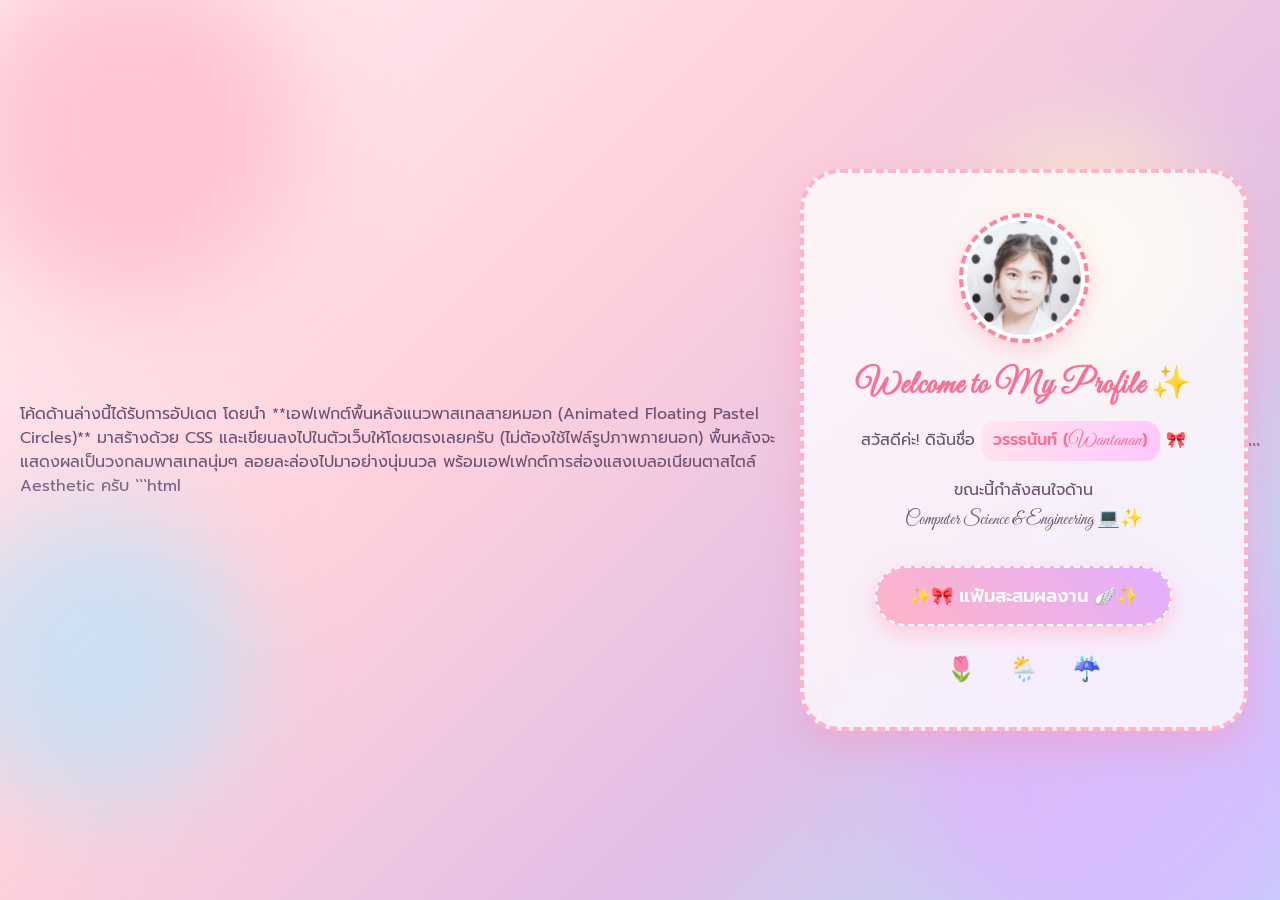
==== commit 39ab174b: "Update index.html" ====
--- a/index.html
+++ b/index.html
@@ -1,610 +1,360 @@
+โค้ดด้านล่างนี้ได้รับการอัปเดต โดยนำ **เอฟเฟกต์พื้นหลังแนวพาสเทลสายหมอก (Animated Floating Pastel Circles)** มาสร้างด้วย CSS และเขียนลงไปในตัวเว็บให้โดยตรงเลยครับ (ไม่ต้องใช้ไฟล์รูปภาพภายนอก)
+พื้นหลังจะแสดงผลเป็นวงกลมพาสเทลนุ่มๆ ลอยละล่องไปมาอย่างนุ่มนวล พร้อมเอฟเฟกต์การส่องแสงเบลอเนียนตาสไตล์ Aesthetic ครับ
+```html
 <!DOCTYPE html>
 <html lang="th">
 <head>
 <meta charset="UTF-8">
 <meta name="viewport" content="width=device-width, initial-scale=1.0">
-<title>แฟ้มสะสมผลงาน (Portfolio) - Princess Usahana Theme</title>
+<title>หน้าแนะนำตัวของวรรธนันท์ 🍭</title>
+<link rel="stylesheet" href="https://fonts.googleapis.com/css2?family=Alex+Brush&family=Great+Vibes&family=Prompt:wght@300;400;600&display=swap">
 <style>
-/* นำเข้าฟอนต์ Baloo 2 (หัวข้อ/ตกแต่ง), Great Vibes (ลายเซ็นชื่อ) และ Mali (เนื้อหา) จาก Google Fonts */
-@import url('https://fonts.googleapis.com/css2?family=Baloo+2:wght@400;600;700;800&family=Great+Vibes&family=Mali:ital,wght@0,300;0,500;0,700;1,400&display=swap');
-
-* {
+  /* กำหนดชื่อ Class สำหรับฟอนต์ Heart Script */
+  .heart-font {
+    font-family: 'Great Vibes', 'Alex Brush', cursive;
+  }
+
+  :root {
+    --pink-soft: #ffe5ec;
+    --pink-main: #ffb3c6;
+    --pink-accent: #ff85a1;
+    --pink-dark: #fb6f92;
+    --purple-soft: #e2afff;
+    --text-color: #6c4f70;
+  }
+
+  * {
     box-sizing: border-box;
-}
-
-body {
-    font-family: 'Mali', cursive, sans-serif;
     margin: 0;
-    padding: 20px 10px;
-    background: linear-gradient(135deg, #FFF9C4 0%, #FFD1DC 35%, #E1BEE7 70%, #B3E5FC 100%);
-    background-attachment: fixed;
+    padding: 0;
+  }
+
+  body {
+    /* พื้นหลังหลักไล่เฉดสีชมพูพาสเทลหวานๆ */
+    background: linear-gradient(135deg, #fff0f5 0%, #ffd1dc 40%, #e1bee7 70%, #b3e5fc 100%);
+    font-family: 'Prompt', sans-serif;
+    color: var(--text-color);
+    min-height: 100vh;
+    display: flex;
+    justify-content: center;
+    align-items: center;
+    padding: 20px;
+    overflow: hidden;
     position: relative;
-    overflow-x: hidden;
-    min-height: 100vh;
-}
-
-/* เอฟเฟกต์ดอกไม้ร่วงหล่น */
-.petal {
+  }
+
+  /* ------------------- CSS สร้างพื้นหลังวงกลมลอยดุ๊กดิ๊ก (Background Blobs) ------------------- */
+  .bg-decorations {
     position: fixed;
-    top: -10%;
-    font-size: 26px;
+    top: 0;
+    left: 0;
+    width: 100%;
+    height: 100%;
+    z-index: 0;
+    pointer-events: none;
+    overflow: hidden;
+  }
+
+  .bg-circle {
+    position: absolute;
+    border-radius: 50%;
+    filter: blur(50px);
+    opacity: 0.65;
+    animation: floatBg 12s ease-in-out infinite alternate;
+  }
+
+  .bg-circle-1 {
+    width: 350px;
+    height: 350px;
+    background: #ffb3c6;
+    top: -50px;
+    left: -50px;
+    animation-delay: 0s;
+  }
+
+  .bg-circle-2 {
+    width: 450px;
+    height: 450px;
+    background: #e2afff;
+    bottom: -100px;
+    right: -80px;
+    animation-delay: -3s;
+  }
+
+  .bg-circle-3 {
+    width: 300px;
+    height: 300px;
+    background: #b3e5fc;
+    bottom: 10%;
+    left: -50px;
+    animation-delay: -6s;
+  }
+
+  .bg-circle-4 {
+    width: 250px;
+    height: 250px;
+    background: #fff9c4;
+    top: 15%;
+    right: 5%;
+    animation-delay: -9s;
+  }
+
+  @keyframes floatBg {
+    0% {
+      transform: translate(0, 0) scale(1) rotate(0deg);
+    }
+    50% {
+      transform: translate(30px, 40px) scale(1.1) rotate(180deg);
+    }
+    100% {
+      transform: translate(-20px, 20px) scale(0.95) rotate(360deg);
+    }
+  }
+
+  /* ------------------- เอฟเฟกต์ตกแต่งตกลงมา ------------------- */
+  .falling-container {
+    position: fixed;
+    top: 0;
+    left: 0;
+    width: 100%;
+    height: 100%;
+    pointer-events: none;
+    z-index: 1;
+  }
+
+  .falling-item {
+    position: absolute;
+    top: -50px;
+    font-size: 24px;
+    animation: fall linear infinite;
     user-select: none;
-    z-index: 1000;
-    pointer-events: none;
-    animation: fall linear infinite;
-    filter: drop-shadow(0 2px 4px rgba(0,0,0,0.1));
-}
-
-@keyframes fall {
-    0% { transform: translateY(0) rotate(0deg); opacity: 1; }
-    100% { transform: translateY(105vh) rotate(360deg); opacity: 0; }
-}
-
-.petal:nth-child(1) { left: 5%; animation-duration: 7s; animation-delay: 0s; }
-.petal:nth-child(2) { left: 18%; animation-duration: 10s; animation-delay: 2s; }
-.petal:nth-child(3) { left: 32%; animation-duration: 6s; animation-delay: 4s; }
-.petal:nth-child(4) { left: 48%; animation-duration: 8s; animation-delay: 1s; }
-.petal:nth-child(5) { left: 62%; animation-duration: 9s; animation-delay: 3s; }
-.petal:nth-child(6) { left: 75%; animation-duration: 7s; animation-delay: 5s; }
-.petal:nth-child(7) { left: 88%; animation-duration: 11s; animation-delay: 1.5s; }
-
-.container {
-    max-width: 900px;
-    margin: auto;
+  }
+
+  @keyframes fall {
+    0% {
+      transform: translateY(0) rotate(0deg) scale(0.8);
+      opacity: 1;
+    }
+    50% {
+      transform: translateY(50vh) rotate(180deg) scale(1.2);
+    }
+    100% {
+      transform: translateY(105vh) rotate(360deg) scale(0.8);
+      opacity: 0.2;
+    }
+  }
+
+  .falling-item:nth-child(1)  { left: 5%;  animation-duration: 6s;  animation-delay: 0s; }
+  .falling-item:nth-child(2)  { left: 18%; animation-duration: 8s;  animation-delay: 2s; }
+  .falling-item:nth-child(3)  { left: 28%; animation-duration: 7s;  animation-delay: 4s; }
+  .falling-item:nth-child(4)  { left: 40%; animation-duration: 9s;  animation-delay: 1s; }
+  .falling-item:nth-child(5)  { left: 52%; animation-duration: 6.5s; animation-delay: 3s; }
+  .falling-item:nth-child(6)  { left: 65%; animation-duration: 8.5s; animation-delay: 0.5s; }
+  .falling-item:nth-child(7)  { left: 78%; animation-duration: 7.5s; animation-delay: 2.5s; }
+  .falling-item:nth-child(8)  { left: 88%; animation-duration: 9.5s; animation-delay: 1.5s; }
+  .falling-item:nth-child(9)  { left: 95%; animation-duration: 6.8s; animation-delay: 3.5s; }
+
+  /* ------------------- การ์ดโปรไฟล์ ------------------- */
+  .card {
+    background: rgba(255, 255, 255, 0.75);
+    backdrop-filter: blur(16px);
+    -webkit-backdrop-filter: blur(16px);
+    border: 4px dashed var(--pink-main);
+    border-radius: 40px;
+    box-shadow: 0 15px 35px rgba(255, 133, 161, 0.3);
+    max-width: 480px;
+    width: 100%;
+    padding: 40px 30px;
+    text-align: center;
     position: relative;
-    z-index: 1;
-}
-
-/* รูปโปรไฟล์และหัวข้อส่วนบน */
-.header-wrapper {
-    text-align: center;
-    margin-bottom: 20px;
-}
-
-.profile-card {
-    width: 140px;
-    height: 140px;
-    border-radius: 50%;
-    background: #FFFFFF;
-    display: flex;
-    align-items: center;
-    justify-content: center;
-    border: 5px solid #FF80AB;
-    box-shadow: 6px 6px 0px #80DEEA, -5px -5px 0px #FFE082;
-    margin: 0 auto 15px auto;
-    transition: transform 0.3s ease;
-}
-
-.profile-card:hover {
-    transform: rotate(5deg) scale(1.05);
-}
-
-.profile-card img {
-    width: 120px;
-    height: 120px;
-    border-radius: 50%;
-    border: 3px solid #A7FFEB;
-    object-fit: cover;
-}
-
-/* หัวข้อหลัก ใช้ Baloo 2 ทรงกลมน่ารักแทน Pinyon Script */
-.main-title {
-    font-family: 'Baloo 2', cursive;
-    font-weight: 800;
-    font-size: 58px;
-    margin: 0;
-    color: #E91E63;
-    text-shadow: 3px 3px 0px #FFE082, 0 0 15px rgba(255, 64, 129, 0.4);
-    letter-spacing: 1px;
-    line-height: 1.1;
-    animation: glow 2s ease-in-out infinite alternate;
-}
-
-@keyframes glow {
-    from {
-        text-shadow: 2px 2px 0px #FFE082, 0 0 10px rgba(255, 128, 171, 0.5);
-    }
-    to {
-        text-shadow: 3px 3px 0px #FFE082, 0 0 20px rgba(255, 64, 129, 0.8), 0 0 30px #FF80AB;
-    }
-}
-
-/* ลายเซ็นชื่อ ใช้ Great Vibes ให้ความรู้สึกหรูหราแบบเจ้าหญิง */
-.sub-title {
-    font-family: 'Great Vibes', cursive;
-    font-size: 42px;
-    color: #C2185B;
-    margin: -5px 0 5px 0;
-    font-weight: normal;
-}
-
-/* แถบเมนูนำทาง (Navigation Bar) */
-.nav-tabs {
-    display: flex;
-    justify-content: flex-start;
-    overflow-x: auto;
-    gap: 8px;
-    padding: 10px 5px 15px 5px;
-    margin-bottom: 15px;
-    scrollbar-width: thin;
-    scrollbar-color: #FF8A80 #FFF;
-}
-
-.nav-tabs::-webkit-scrollbar {
-    height: 6px;
-}
-.nav-tabs::-webkit-scrollbar-thumb {
-    background-color: #FF8A80;
-    border-radius: 10px;
-}
-
-.nav-btn {
-    background: #FFFFFF;
-    color: #FF5252;
-    padding: 8px 18px;
-    border-radius: 20px;
-    font-size: 18px;
-    font-weight: 600;
-    font-family: 'Mali', cursive;
-    border: 2px solid #FF8A80;
-    box-shadow: 3px 3px 0px #FFD54F;
-    cursor: pointer;
-    white-space: nowrap;
-    transition: all 0.2s ease;
-}
-
-.nav-btn.active, .nav-btn:hover {
-    background: #FF8A80;
-    color: #FFFFFF;
-    box-shadow: 3px 3px 0px #81D4FA;
-    transform: translateY(-2px);
-}
-
-/* Slider Container สลับหน้าซ้าย-ขวา */
-.slider-wrapper {
-    overflow: hidden;
-    width: 100%;
-    border-radius: 30px;
-}
-
-.slides-container {
-    display: flex;
-    transition: transform 0.4s cubic-bezier(0.25, 1, 0.5, 1);
-    width: 100%;
-}
-
-.slide {
-    min-width: 100%;
-    box-sizing: border-box;
-}
-
-/* กรอบเนื้อหา */
-.box {
-    background: #FFFFFF;
-    padding: 25px;
-    border-radius: 30px;
+    z-index: 2;
+    animation: floatCard 3.5s ease-in-out infinite alternate;
+  }
+
+  /* การ์ดลอยขึ้น-ลงนุ่มนวล */
+  @keyframes floatCard {
+    0% { transform: translateY(0px) rotate(-0.5deg); }
+    100% { transform: translateY(-12px) rotate(0.5deg); }
+  }
+
+  /* ------------------- รูปโปรไฟล์แบบดุ๊กดิ๊ก ------------------- */
+  .avatar-wrapper {
     position: relative;
-    border: 5px dashed #FF8A65;
-    outline: 5px solid #FFFFFF;
-    box-shadow: 8px 8px 0px #AED581, 14px 14px 0px rgba(255, 128, 171, 0.4);
-    min-height: 380px;
-}
-
-.box::before {
-    content: '🌸';
-    position: absolute;
-    top: -18px;
-    left: 20px;
-    font-size: 24px;
-    background: #FFF;
-    padding: 0 5px;
-    border-radius: 50%;
-}
-
-.box::after {
-    content: '✨';
-    position: absolute;
-    bottom: -15px;
-    right: 20px;
-    font-size: 22px;
-}
-
-h2 {
-    color: #FF5722;
-    font-size: 26px;
-    font-family: 'Baloo 2', cursive;
-    font-weight: 700;
-    border-bottom: 3px dotted #80DEEA;
-    padding-bottom: 8px;
-    margin-top: 0;
-    display: inline-block;
-}
-
-/* ตกแต่งคำภาษาอังกฤษด้วย Baloo 2 ทรงกลมน่ารัก */
-.fancy-text {
-    font-family: 'Baloo 2', cursive;
-    font-weight: 600;
-    font-size: 28px;
-    color: #E91E63;
-    display: inline-block;
-    padding: 0 5px;
-    vertical-align: middle;
-}
-
-p, ul {
-    font-size: 19px;
-    color: #424242;
-    line-height: 1.6;
-    font-family: 'Mali', cursive;
-}
-
-ul {
-    list-style-type: none;
-    padding-left: 5px;
-}
-
-ul li {
-    margin-bottom: 10px;
-}
-
-.info-grid {
-    display: grid;
-    grid-template-columns: repeat(auto-fit, minmax(220px, 1fr));
-    gap: 12px;
-    margin-top: 15px;
-}
-
-.info-item {
-    background: #F1F8E9;
-    padding: 10px 15px;
-    border-radius: 15px;
-    border: 2px solid #C5E1A5;
-}
-
-/* การ์ดแยกระดับการศึกษา */
-.edu-grid {
-    display: grid;
-    grid-template-columns: repeat(auto-fit, minmax(260px, 1fr));
-    gap: 16px;
-    margin-top: 15px;
-}
-
-.edu-card {
-    background: #FFF3E0;
-    padding: 18px;
-    border-radius: 20px;
-    border: 2px solid #FFCC80;
-}
-
-.edu-card b {
-    color: #E65100;
-    font-size: 20px;
-}
-
-.edu-card p {
-    margin: 6px 0 0 0;
-}
-
-/* กิจกรรมแลกเปลี่ยน */
-.exchange-title {
-    font-size: 20px;
-    color: #AD1457;
-    background: #FCE4EC;
-    border: 2px dashed #F48FB1;
-    border-radius: 16px;
-    padding: 12px 16px;
-    margin: 10px 0 20px 0;
-    text-align: center;
-}
-
-.cert-box {
-    width: 100%;
-    aspect-ratio: 4 / 3;
-    background: #FFF8E1;
-    border: 3px solid #FFD54F;
-    border-radius: 20px;
-    display: flex;
-    align-items: center;
-    justify-content: center;
-    color: #BFA100;
-    font-size: 18px;
-    text-align: center;
-    margin-bottom: 16px;
-    overflow: hidden;
-}
-
-.cert-box img {
+    width: 130px;
+    height: 130px;
+    margin: 0 auto 20px auto;
+  }
+
+  .avatar-img {
     width: 100%;
     height: 100%;
     object-fit: cover;
-}
-
-.photo-grid {
-    display: grid;
-    grid-template-columns: repeat(auto-fit, minmax(120px, 1fr));
-    gap: 10px;
-}
-
-.photo-box {
-    aspect-ratio: 1 / 1;
-    background: #E1F5FE;
-    border: 2px solid #81D4FA;
-    border-radius: 14px;
-    display: flex;
-    align-items: center;
-    justify-content: center;
-    color: #0277BD;
-    font-size: 14px;
-    text-align: center;
-    overflow: hidden;
-}
-
-.photo-box img {
-    width: 100%;
-    height: 100%;
-    object-fit: cover;
-}
-
-/* ปุ่มควบคุมล่าง */
-.controls {
-    display: flex;
-    justify-content: space-between;
-    margin-top: 20px;
-}
-
-.btn {
-    background: linear-gradient(45deg, #FF4081, #FF80AB);
+    border-radius: 50%;
+    border: 4px dashed var(--pink-accent);
+    padding: 4px;
+    background: #fff;
+    box-shadow: 0 8px 20px rgba(251, 111, 146, 0.25);
+    /* เอฟเฟกต์ดุ๊กดิ๊กตลอดเวลา */
+    animation: avatarBounce 2.5s ease-in-out infinite alternate;
+    cursor: pointer;
+    transition: transform 0.3s;
+  }
+
+  /* เอฟเฟกต์เด้งสั่นดุ๊กดิ๊ก */
+  @keyframes avatarBounce {
+    0% { transform: translateY(0) scale(1) rotate(0deg); }
+    30% { transform: translateY(-6px) scale(1.03) rotate(-3deg); }
+    60% { transform: translateY(0) scale(0.98) rotate(3deg); }
+    100% { transform: translateY(-10px) scale(1.05) rotate(-2deg); }
+  }
+
+  .avatar-img:hover {
+    animation: wiggle 0.4s ease-in-out infinite alternate;
+  }
+
+  @keyframes wiggle {
+    0% { transform: rotate(-12deg) scale(1.12); }
+    100% { transform: rotate(12deg) scale(1.12); }
+  }
+
+  h1 {
+    font-family: 'Great Vibes', 'Prompt', cursive;
+    color: var(--pink-dark);
+    font-size: 32px;
+    margin-bottom: 15px;
+    font-weight: 600;
+    letter-spacing: 1px;
+  }
+
+  p {
+    font-size: 16px;
+    line-height: 1.7;
+    margin-bottom: 16px;
+  }
+
+  .highlight {
+    background: linear-gradient(120deg, #ffe5ec 0%, #ffc6ff 100%);
+    padding: 3px 12px;
+    border-radius: 15px;
+    font-weight: 600;
+    color: var(--pink-dark);
+    display: inline-block;
+    animation: pulseHighlight 2s infinite alternate;
+  }
+
+  /* ตกแต่งตัวอักษรภาษาอังกฤษด้วยฟอนต์ Heart Script */
+  .heart-text {
+    font-family: 'Great Vibes', cursive;
+    font-size: 1.25em;
+    font-weight: normal;
+  }
+
+  @keyframes pulseHighlight {
+    0% { transform: scale(1); }
+    100% { transform: scale(1.05); }
+  }
+
+  /* ------------------- ปุ่มกดขยับดุ๊กดิ๊ก ------------------- */
+  .btn {
+    display: inline-block;
+    background: linear-gradient(45deg, var(--pink-main), var(--purple-soft));
     color: white;
-    padding: 10px 25px;
     text-decoration: none;
+    font-size: 18px;
+    font-weight: 600;
+    padding: 14px 32px;
     border-radius: 30px;
-    font-size: 20px;
-    font-weight: bold;
-    font-family: 'Mali', cursive;
-    box-shadow: 0 4px 10px rgba(255, 64, 129, 0.3);
+    box-shadow: 0 8px 20px rgba(255, 179, 198, 0.6);
     transition: all 0.3s ease;
-    border: 2px solid #FFFFFF;
-    cursor: pointer;
+    margin-top: 15px;
+    border: 2px dashed #ffffff;
+    /* เอฟเฟกต์ปุ่มสั่นไหวดุ๊กดิ๊ก */
+    animation: btnPulse 3s ease-in-out infinite;
+  }
+
+  @keyframes btnPulse {
+    0%, 100% { transform: scale(1); }
+    50% { transform: scale(1.04) rotate(1deg); }
+  }
+
+  .btn:hover {
+    transform: scale(1.12) rotate(-3deg) !important;
+    box-shadow: 0 12px 25px rgba(251, 111, 146, 0.5);
+    background: linear-gradient(45deg, var(--purple-soft), var(--pink-dark));
+  }
+
+  /* ------------------- โซเชียลมีเดียดุ๊กดิ๊ก ------------------- */
+  .social-links {
+    margin-top: 25px;
+    font-size: 24px;
+  }
+
+  .social-links a {
+    color: var(--text-color);
+    text-decoration: none;
+    margin: 0 12px;
     display: inline-block;
-}
-
-.btn:hover {
-    background: linear-gradient(45deg, #FF1744, #FF5252);
-    transform: scale(1.05);
-}
-
-.btn:disabled {
-    background: #CCC;
-    box-shadow: none;
-    cursor: not-allowed;
-    transform: none;
-}
-
-.btn-home {
-    background: linear-gradient(45deg, #7E57C2, #B39DDB);
-}
-
-.btn-home:hover {
-    background: linear-gradient(45deg, #5E35B1, #9575CD);
-}
-
-.footer {
-    text-align: center;
-    font-size: 30px;
-    color: #424242;
-    margin-top: 25px;
-    background: rgba(255, 255, 255, 0.75);
-    padding: 12px;
-    border-radius: 20px;
-    backdrop-filter: blur(5px);
-    font-family: 'Great Vibes', cursive;
-}
+    transition: transform 0.2s;
+    animation: floatSocial 2s ease-in-out infinite alternate;
+  }
+
+  .social-links a:nth-child(1) { animation-delay: 0s; }
+  .social-links a:nth-child(2) { animation-delay: 0.3s; }
+  .social-links a:nth-child(3) { animation-delay: 0.6s; }
+
+  @keyframes floatSocial {
+    0% { transform: translateY(0); }
+    100% { transform: translateY(-5px) rotate(5deg); }
+  }
+
+  .social-links a:hover {
+    transform: scale(1.5) rotate(15deg) !important;
+  }
 </style>
 </head>
 <body>
 
-<!-- ดอกไม้ร่วงหล่น -->
-<div class="petal">🌸</div>
-<div class="petal">✨</div>
-<div class="petal">🌼</div>
-<div class="petal">🌺</div>
-<div class="petal">🌷</div>
-<div class="petal">💛</div>
-<div class="petal">🎀</div>
-
-<div class="container">
-
-    <!-- ส่วนหัว -->
-    <div class="header-wrapper">
-        <div class="profile-card">
-            <img src="IMG_4109.png" alt="รูปโปรไฟล์">
-        </div>
-        <h1 class="main-title">Portfolio</h1>
-        <div class="sub-title">Princess Usahana</div>
-        <p style="margin: 5px 0; color: #555; font-size: 18px;">วรรธนันท์ อุดมเดบภาคินทร์ (ปริ้นเซส)</p>
-    </div>
-
-    <!-- แถบเมนูนำทาง (Tabs Navigation) -->
-    <nav class="nav-tabs">
-        <button class="nav-btn active" onclick="goToSlide(0)">👩‍🎓 ประวัติส่วนตัว</button>
-        <button class="nav-btn" onclick="goToSlide(1)">📚 ประวัติการศึกษา</button>
-        <button class="nav-btn" onclick="goToSlide(2)">🏆 กิจกรรม</button>
-        <button class="nav-btn" onclick="goToSlide(3)">❤️ คติประจำใจ</button>
-        <button class="nav-btn" onclick="goToSlide(4)">🎯 ความสนใจ</button>
-    </nav>
-
-    <!-- พื้นที่สไลด์เลื่อนซ้าย-ขวา -->
-    <div class="slider-wrapper" id="sliderWrapper">
-        <div class="slides-container" id="slidesContainer">
-
-            <!-- Slide 1: ประวัติส่วนตัว -->
-            <div class="slide">
-                <div class="box">
-                    <h2>👩‍🎓 ประวัติส่วนตัว <span class="fancy-text">Profile</span></h2>
-                    <div class="info-grid">
-                        <div class="info-item"><b>ชื่อ-นามสกุล :</b> วรรธนันท์ อุดมเดบภาคินทร์</div>
-                        <div class="info-item"><b>ชื่อเล่น :</b> ปริ้นเซส</div>
-                        <div class="info-item"><b>วันเกิด :</b> 17 พฤศจิกายน 2551</div>
-                        <div class="info-item"><b>อายุ :</b> 17 ปี</div>
-                        <div class="info-item"><b>ระดับชั้น :</b> มัธยมศึกษาปีที่ 6</div>
-                        <div class="info-item"><b>แผนการเรียน :</b> Gifted</div>
-                    </div>
-                    <div style="text-align: center; margin-top: 20px;">
-                        <a href="index.html" class="btn btn-home">🏠 กลับหน้าแรก</a>
-                    </div>
-                </div>
-            </div>
-
-            <!-- Slide 2: ประวัติการศึกษา (แยกช่อง ม.ต้น / ม.ปลาย) -->
-            <div class="slide">
-                <div class="box">
-                    <h2>📚 ประวัติการศึกษา <span class="fancy-text">Education</span></h2>
-                    <div class="edu-grid">
-                        <div class="edu-card">
-                            <b>🏫 ระดับมัธยมศึกษาตอนปลาย (ม.4 - ม.6)</b>
-                            <p>โรงเรียนบ้านบึง "อุตสาหกรรมนุเคราะห์"<br>(แผนการเรียน Gifted)</p>
-                        </div>
-                        <div class="edu-card">
-                            <b>🏫 ระดับมัธยมศึกษาตอนต้น (ม.1 - ม.3)</b>
-                            <p>โรงเรียนบ้านบึง "อุตสาหกรรมนุเคราะห์"</p>
-                        </div>
-                    </div>
-                </div>
-            </div>
-
-            <!-- Slide 3: กิจกรรมและเกียรติบัตร -->
-            <div class="slide">
-                <div class="box">
-                    <h2>🏆 กิจกรรมและเกียรติบัตร <span class="fancy-text">Activities</span></h2>
-
-                    <div class="exchange-title">
-                        โครงการแลกเปลี่ยนทางวิชาการครั้งที่ 10<br>
-                        ระหว่างโรงเรียนมัธยมศึกษาอิจิคาว่า ประเทศญี่ปุ่น<br>
-                        และโรงเรียนวิทยาศาสตร์จุฬาภรณราชวิทยาลัย
-                    </div>
-
-                    <div class="cert-box">
-                        🖼️ วางรูปเกียรติบัตรที่นี่
-                    </div>
-
-                    <div class="photo-grid">
-                        <div class="photo-box">📷 รูปที่ 1</div>
-                        <div class="photo-box">📷 รูปที่ 2</div>
-                        <div class="photo-box">📷 รูปที่ 3</div>
-                        <div class="photo-box">📷 รูปที่ 4</div>
-                    </div>
-                </div>
-            </div>
-
-            <!-- Slide 4: สิ่งที่ภาคภูมิใจ & คติประจำใจ -->
-            <div class="slide">
-                <div class="box">
-                    <h2>❤️ สิ่งที่ภาคภูมิใจ & 💡 คติประจำใจ</h2>
-                    <p><b>สิ่งที่ภาคภูมิใจ :</b><br>มีความรับผิดชอบ ตั้งใจเรียน และพัฒนาตนเองอยู่เสมอ พร้อมเปิดรับและเรียนรู้สิ่งใหม่ ๆ เพื่อเติบโตในอนาคต</p>
-                    <hr style="border: 1px dashed #FF80AB; margin: 15px 0;">
-                    <p><b>คติประจำใจ :</b><br><i style="font-size: 22px; color: #FF2A6D;">"ใครทำได้ ก็ให้เขาทำ"</i></p>
-                </div>
-            </div>
-
-            <!-- Slide 5: ความสนใจในการศึกษาต่อ (ย้ายมาไว้ท้ายสุด) -->
-            <div class="slide">
-                <div class="box">
-                    <h2>🎯 ความสนใจในการศึกษาต่อ <span class="fancy-text">Interests</span></h2>
-                    <p style="text-indent: 20px;">
-                        มีความสนใจเข้าศึกษาต่อในระดับอุดมศึกษา ในสาขาวิชาที่เกี่ยวข้องกับ <b>เทคโนโลยีสารสนเทศ วิทยาการคอมพิวเตอร์ หรือการออกแบบดิจิทัล</b>
-                    </p>
-                    <p style="text-indent: 20px;">
-                        เนื่องจากมีความหลงใหลในการคิดวิเคราะห์ พัฒนาโปรแกรม และการสร้างสรรค์ผลงานผ่านเทคโนโลยีใหม่ ๆ เพื่อประยุกต์ใช้ในอนาคต
-                    </p>
-
-                    <div style="text-align: center; margin-top: 20px;">
-                        <a href="index.html" class="btn">🏠 กลับหน้าแรก</a>
-                    </div>
-                </div>
-            </div>
-
-        </div>
-    </div>
-
-    <!-- ปุ่มนำทาง ย้อนกลับ-ถัดไป -->
-    <div class="controls">
-        <button class="btn" id="prevBtn" onclick="changeSlide(-1)">❮ ย้อนกลับ</button>
-        <button class="btn" id="nextBtn" onclick="changeSlide(1)">ถัดไป ❯</button>
-    </div>
-
-    <!-- ฟุตเตอร์ -->
-    <div class="footer">
-        💗 Thank you for visiting my Portfolio 💗
-    </div>
-
+<!-- วงกลมพื้นหลังลอยดุ๊กดิ๊ก (Pastel Floating Blobs) -->
+<div class="bg-decorations">
+  <div class="bg-circle bg-circle-1"></div>
+  <div class="bg-circle bg-circle-2"></div>
+  <div class="bg-circle bg-circle-3"></div>
+  <div class="bg-circle bg-circle-4"></div>
 </div>
 
-<script>
-let currentSlide = 0;
-const slidesContainer = document.getElementById('slidesContainer');
-const totalSlides = document.querySelectorAll('.slide').length;
-const navButtons = document.querySelectorAll('.nav-btn');
-const prevBtn = document.getElementById('prevBtn');
-const nextBtn = document.getElementById('nextBtn');
-
-function updateSlidePosition() {
-    slidesContainer.style.transform = `translateX(-${currentSlide * 100}%)`;
-
-    // อัปเดตสถานะปุ่มแท็บ
-    navButtons.forEach((btn, index) => {
-        if(index === currentSlide) {
-            btn.classList.add('active');
-            btn.scrollIntoView({ behavior: 'smooth', inline: 'center', block: 'nearest' });
-        } else {
-            btn.classList.remove('active');
-        }
-    });
-
-    // เปิด/ปิด การใช้งานปุ่มย้อนกลับ-ถัดไป
-    prevBtn.disabled = currentSlide === 0;
-    nextBtn.disabled = currentSlide === totalSlides - 1;
-}
-
-function goToSlide(index) {
-    currentSlide = index;
-    updateSlidePosition();
-}
-
-function changeSlide(direction) {
-    currentSlide += direction;
-    if (currentSlide < 0) currentSlide = 0;
-    if (currentSlide >= totalSlides) currentSlide = totalSlides - 1;
-    updateSlidePosition();
-}
-
-// รองรับการใช้นิ้วปัดซ้าย-ขวาบนหน้าจอมือถือ (Touch Swipe)
-let touchStartX = 0;
-let touchEndX = 0;
-const sliderWrapper = document.getElementById('sliderWrapper');
-
-sliderWrapper.addEventListener('touchstart', e => {
-    touchStartX = e.changedTouches[0].screenX;
-});
-
-sliderWrapper.addEventListener('touchend', e => {
-    touchEndX = e.changedTouches[0].screenX;
-    handleSwipe();
-});
-
-function handleSwipe() {
-    if (touchStartX - touchEndX > 50) {
-        // ปัดซ้าย -> หน้าถัดไป
-        if (currentSlide < totalSlides - 1) changeSlide(1);
-    }
-    if (touchEndX - touchStartX > 50) {
-        // ปัดขวา -> หน้าก่อนหน้า
-        if (currentSlide > 0) changeSlide(-1);
-    }
-}
-
-// เรียกใช้งานครั้งแรกเพื่อเริ่มที่หน้า 0
-updateSlidePosition();
-</script>
+<!-- ไอคอนตกลงมา -->
+<div class="falling-container">
+  <div class="falling-item">✨</div>
+  <div class="falling-item">🌸</div>
+  <div class="falling-item">💖</div>
+  <div class="falling-item">🍬</div>
+  <div class="falling-item">⭐</div>
+  <div class="falling-item">🎀</div>
+  <div class="falling-item">🍭</div>
+  <div class="falling-item">✨</div>
+  <div class="falling-item">🍓</div>
+</div>
+
+<!-- การ์ดเนื้อหา -->
+<div class="card">
+  <div class="avatar-wrapper">
+    <img src="IMG_4109.png" alt="รูปโปรไฟล์วรรธนันท์" class="avatar-img" title="ลองแตะสิ!">
+  </div>
+  
+  <h1 class="heart-font">Welcome to My Profile ✨</h1>
+  <p>สวัสดีค่ะ! ดิฉันชื่อ <span class="highlight">วรรธนันท์ (<span class="heart-text">Wantanan</span>)</span> 🎀</p>
+  <p>ขณะนี้กำลังสนใจด้าน <br><strong class="heart-text" style="font-size: 1.15em;">Computer Science & Engineering 💻✨</strong></p>
+  
+  <a href="portfolio.html" class="btn">✨🎀 แฟ้มสะสมผลงาน 🪽✨</a>
+
+  <div class="social-links">
+    <a href="#" title="GitHub">🌷</a>
+    <a href="#" title="Instagram">🌦️</a>
+    <a href="#" title="Sweet">☔️</a>
+  </div>
+</div>
 
 </body>
 </html>
+
+```
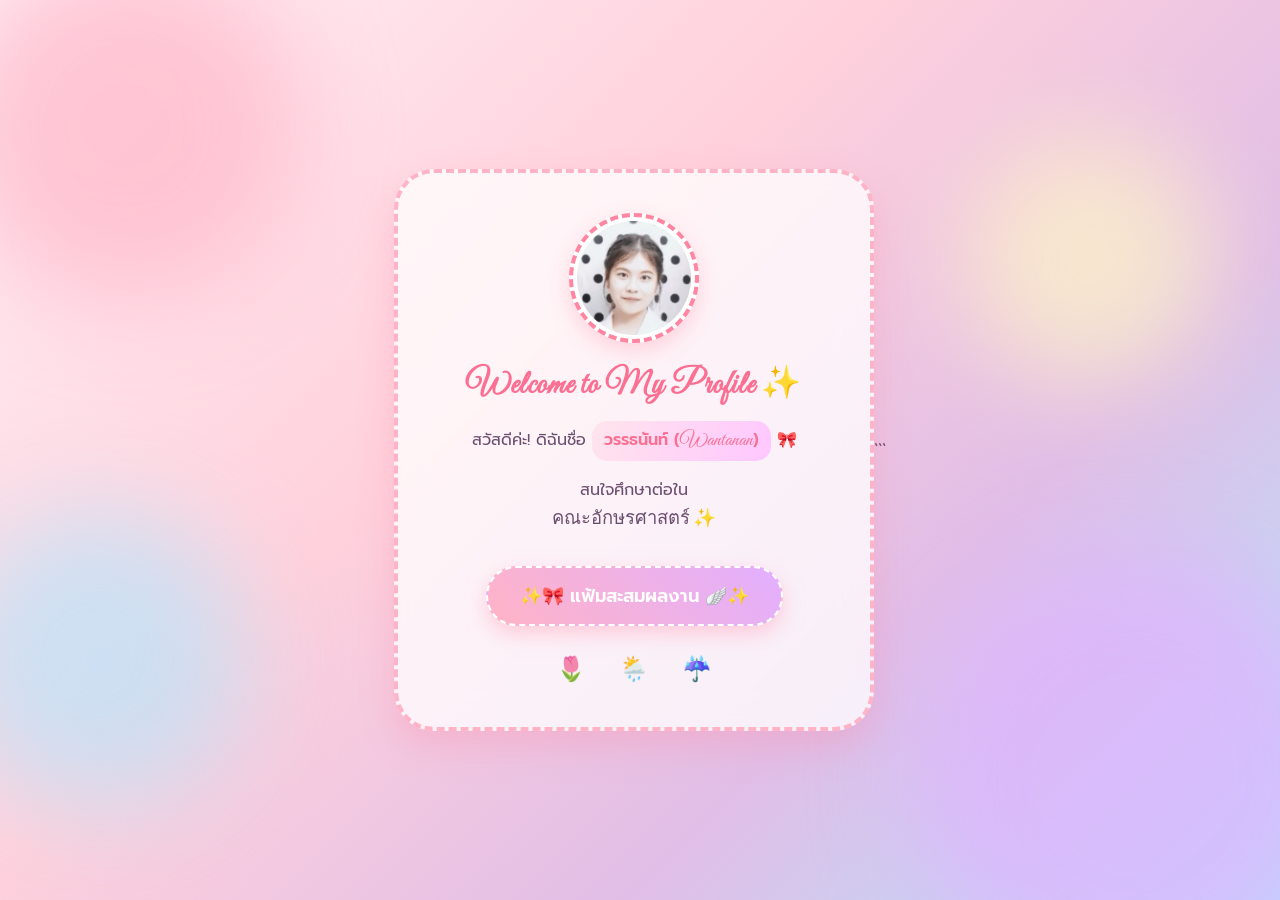
==== commit 453edabd: "Update index.html" ====
--- a/index.html
+++ b/index.html
@@ -1,6 +1,3 @@
-โค้ดด้านล่างนี้ได้รับการอัปเดต โดยนำ **เอฟเฟกต์พื้นหลังแนวพาสเทลสายหมอก (Animated Floating Pastel Circles)** มาสร้างด้วย CSS และเขียนลงไปในตัวเว็บให้โดยตรงเลยครับ (ไม่ต้องใช้ไฟล์รูปภาพภายนอก)
-พื้นหลังจะแสดงผลเป็นวงกลมพาสเทลนุ่มๆ ลอยละล่องไปมาอย่างนุ่มนวล พร้อมเอฟเฟกต์การส่องแสงเบลอเนียนตาสไตล์ Aesthetic ครับ
-```html
 <!DOCTYPE html>
 <html lang="th">
 <head>
@@ -343,7 +340,7 @@
   
   <h1 class="heart-font">Welcome to My Profile ✨</h1>
   <p>สวัสดีค่ะ! ดิฉันชื่อ <span class="highlight">วรรธนันท์ (<span class="heart-text">Wantanan</span>)</span> 🎀</p>
-  <p>ขณะนี้กำลังสนใจด้าน <br><strong class="heart-text" style="font-size: 1.15em;">Computer Science & Engineering 💻✨</strong></p>
+  <p> สนใจศึกษาต่อใน <br><strong class="heart-text" style="font-size: 1.15em;"> คณะอักษรศาสตร์ ✨</strong></p>
   
   <a href="portfolio.html" class="btn">✨🎀 แฟ้มสะสมผลงาน 🪽✨</a>
 
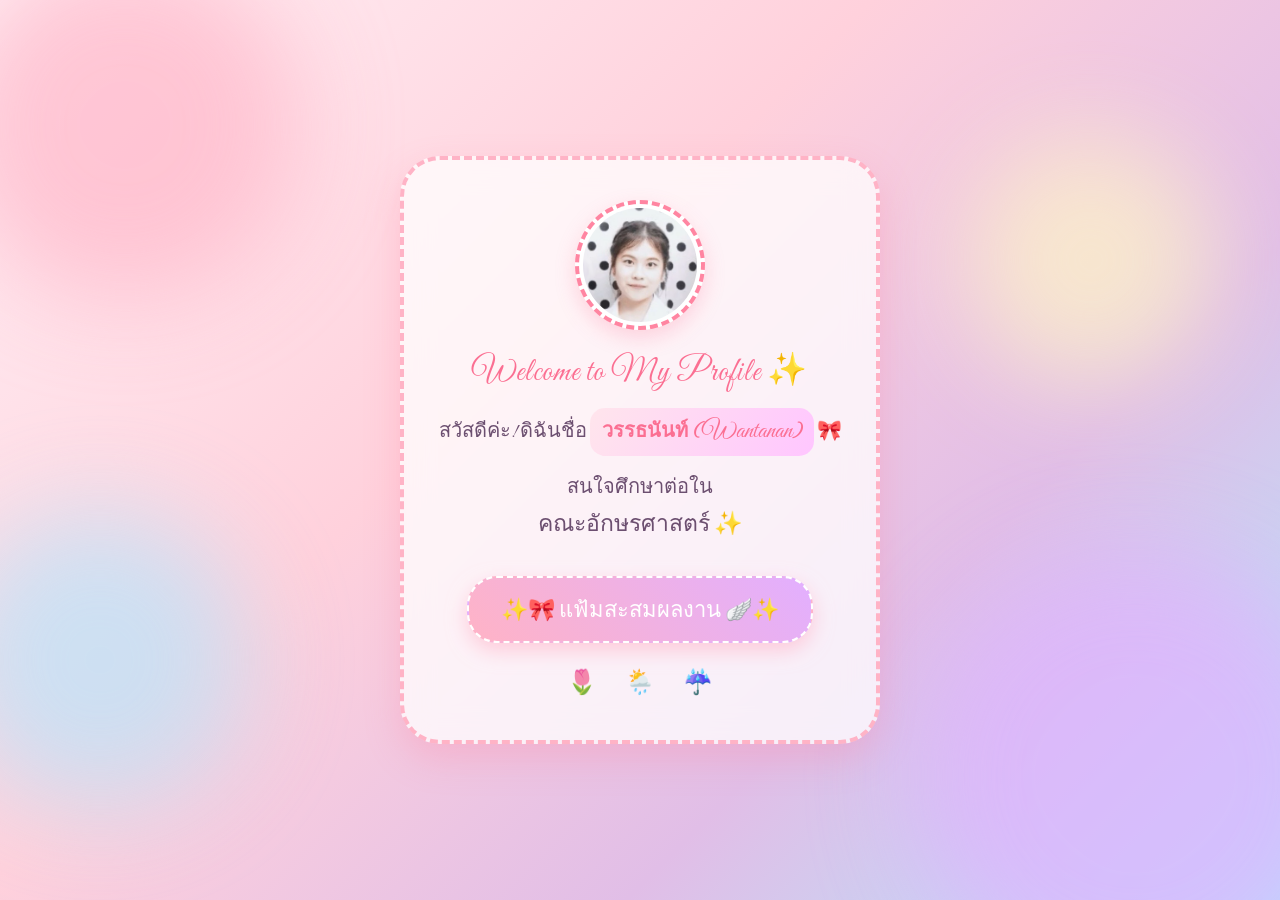
==== commit 8378ee53: "Update index.html" ====
--- a/index.html
+++ b/index.html
@@ -4,11 +4,11 @@
 <meta charset="UTF-8">
 <meta name="viewport" content="width=device-width, initial-scale=1.0">
 <title>หน้าแนะนำตัวของวรรธนันท์ 🍭</title>
-<link rel="stylesheet" href="https://fonts.googleapis.com/css2?family=Alex+Brush&family=Great+Vibes&family=Prompt:wght@300;400;600&display=swap">
+<link rel="stylesheet" href="https://fonts.googleapis.com/css2?family=Great+Vibes&display=swap">
 <style>
-  /* กำหนดชื่อ Class สำหรับฟอนต์ Heart Script */
+  /* กำหนดชื่อ Class สำหรับฟอนต์ Heart Script — ใช้ Great Vibes ทั้งหมด (ทั้งอังกฤษและไทย) */
   .heart-font {
-    font-family: 'Great Vibes', 'Alex Brush', cursive;
+    font-family: 'Great Vibes', cursive;
   }
 
   :root {
@@ -29,7 +29,7 @@
   body {
     /* พื้นหลังหลักไล่เฉดสีชมพูพาสเทลหวานๆ */
     background: linear-gradient(135deg, #fff0f5 0%, #ffd1dc 40%, #e1bee7 70%, #b3e5fc 100%);
-    font-family: 'Prompt', sans-serif;
+    font-family: 'Great Vibes', cursive;
     color: var(--text-color);
     min-height: 100vh;
     display: flex;
@@ -215,16 +215,17 @@
   }
 
   h1 {
-    font-family: 'Great Vibes', 'Prompt', cursive;
+    font-family: 'Great Vibes', cursive;
     color: var(--pink-dark);
     font-size: 32px;
     margin-bottom: 15px;
-    font-weight: 600;
+    font-weight: 400;
     letter-spacing: 1px;
   }
 
   p {
-    font-size: 16px;
+    font-family: 'Great Vibes', cursive;
+    font-size: 20px;
     line-height: 1.7;
     margin-bottom: 16px;
   }
@@ -257,8 +258,9 @@
     background: linear-gradient(45deg, var(--pink-main), var(--purple-soft));
     color: white;
     text-decoration: none;
-    font-size: 18px;
-    font-weight: 600;
+    font-family: 'Great Vibes', cursive;
+    font-size: 22px;
+    font-weight: 400;
     padding: 14px 32px;
     border-radius: 30px;
     box-shadow: 0 8px 20px rgba(255, 179, 198, 0.6);
@@ -353,5 +355,3 @@
 
 </body>
 </html>
-
-```
